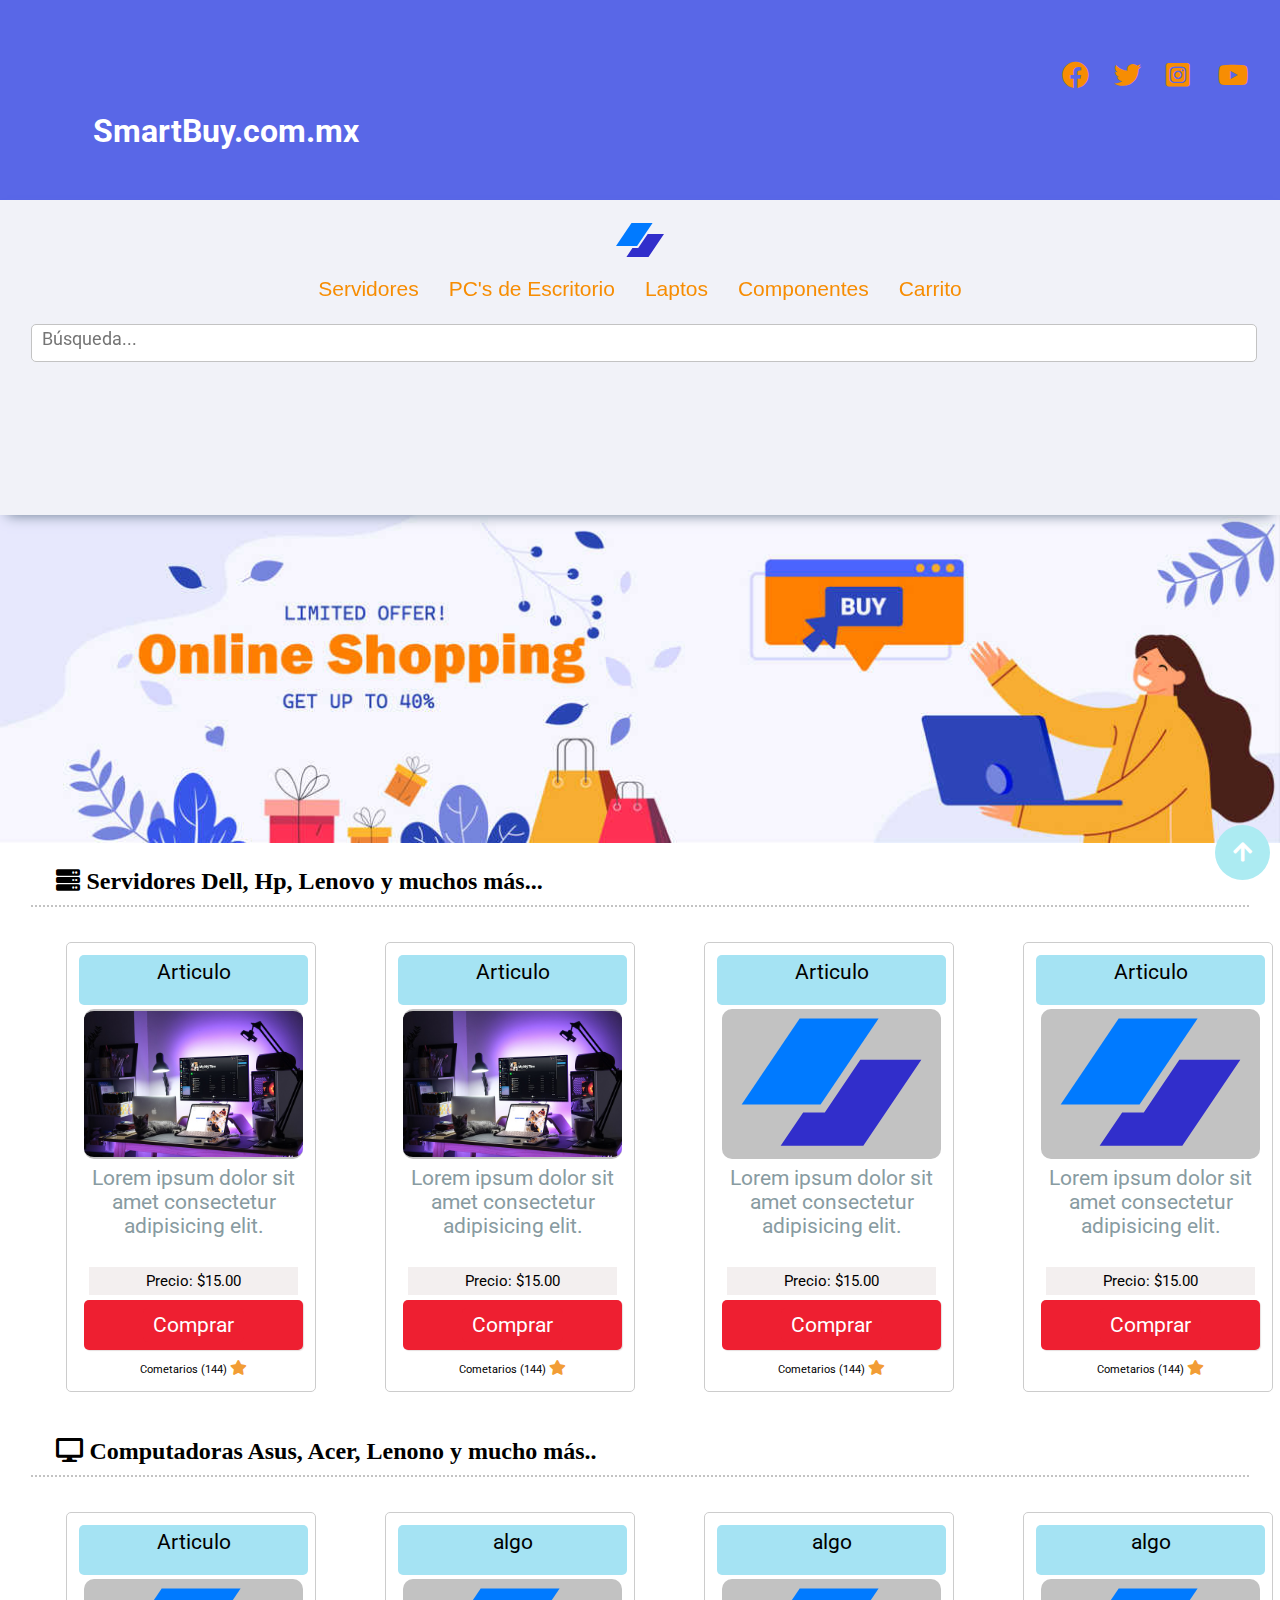
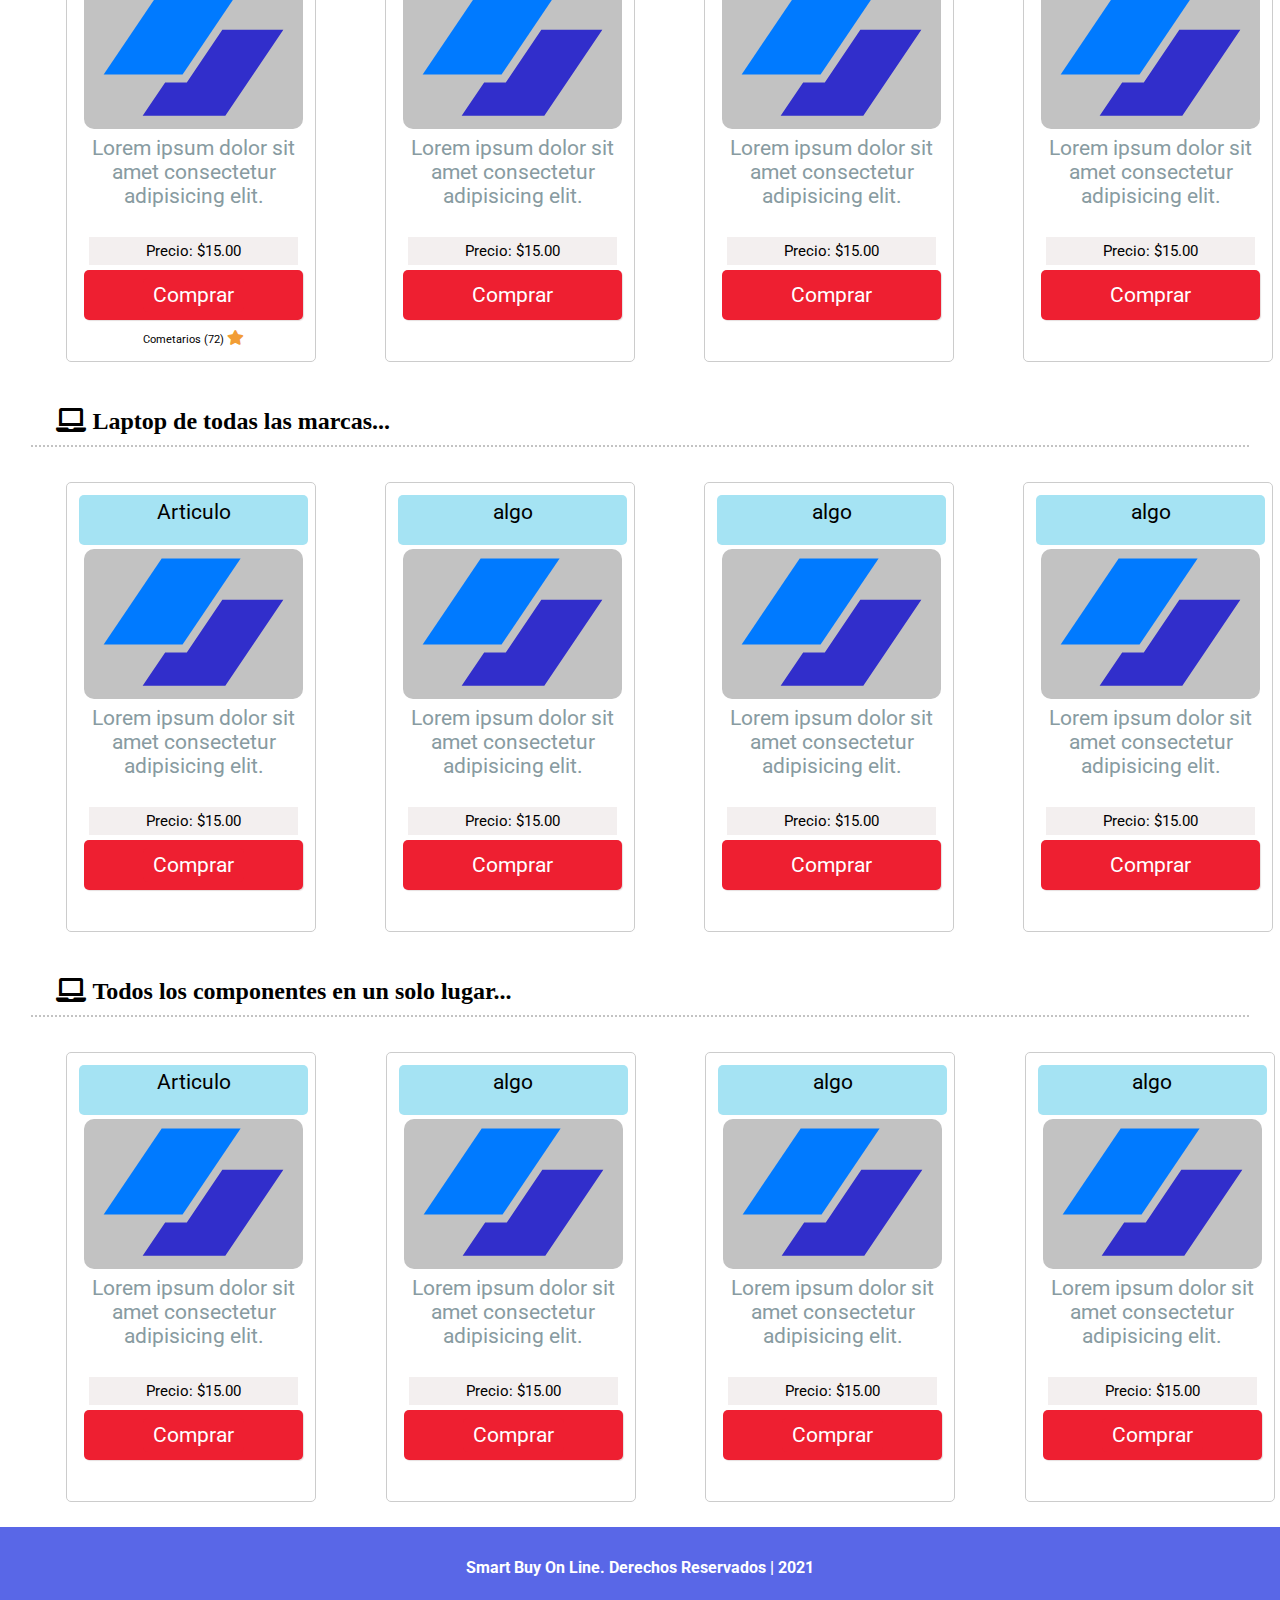
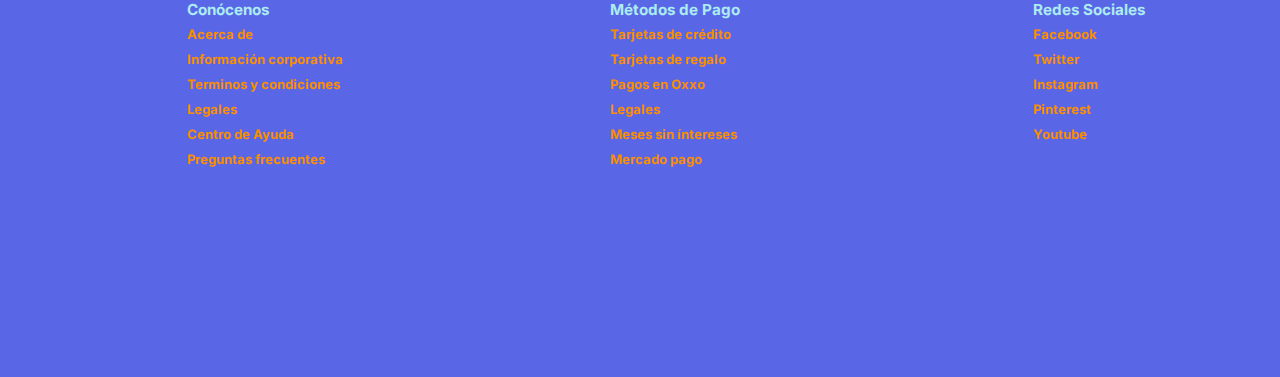
==== index.html @ e9563c63 "Corección a los articulos con flex" ====
<!DOCTYPE html>
<html lang="en">
  <head>
    <meta charset="UTF-8" />
    <meta http-equiv="X-UA-Compatible" content="IE=edge" />
    <meta name="viewport" content="width=device-width, initial-scale=1.0" />
    <link rel="stylesheet" href="./css/estilos.css" />    
  
    <title>Smart Buy On line</title>
  </head>

  <body>
    <header class="encabezado">
      <p class="social_networks">
        <a href="#"><i class="fab fa-facebook"></i></a>
        <a href="#"><i class="fab fa-twitter"></i></a>
        <a href="#"><i class="fab fa-instagram-square"></i></a>
        <a href="#"><i class="fab fa-youtube"></i></a>
      </p>
  
      <h1 id="inicio"><a href="index.html">SmartBuy.com.mx</a></h1>

      <nav class="MenuP">
        <ul class="MenuP__opciones">
          <li class="MenuP__elementos">
            <a class="MenuP__link" href="#escritorio">Categorias</a>
          </li>
          <li class="MenuP__elementos">
            <a class="MenuP__link" href="#laptos">Ofertas</a>
          </li>
          <li class="MenuP__elementos">
            <a class="MenuP__link" href="#componentes">Servicio al Cliente</a>
          </li>

          <li class="MenuP__elementos">
            <a class="MenuP__link" href="registro.html">Crear cuenta</a>
          </li>
          <li class="MenuP__elementos">
            <a class="MenuP__link" href="login.html">Ingresar</a>
          </li>
          <li class="MenuP__elementos">
            <a class="MenuP__link" href="#laptos">Mis Compras</a>
          </li>
          <li class="MenuP__elementos">
            <a class="MenuP__link" href="#componentes">Carrito</a>
          </li>
          <li class="MenuP__elementos">
            <a class="MenuP__link" href="#carrito">
              <i id="carro" class="fas fa-cart-arrow-down"></i>
              <p class=""><a class="link__carrito" href="#inicio">1</a></p>
            </a>
          </li>
        </ul>
      </nav>
    </header>

    <nav class="subMenu">
      <img
        class="subMenu__logo"
        alt="Logo Empresa"
        src="./img/logo.svg"
        set=""
      />
      <!-- <div class="">
        <p id="" class="numero"><a href="#inicio">1</a></p>
      </div> -->
      <ul class="subMenu__opciones">
        <li class="subMenu__elementos">
          <a class="subMenu__link subMenu__link--active" href="#servidores"
            >Servidores</a
          >
        </li>
        <li class="subMenu__elementos">
          <a class="subMenu__link" href="#escritorio">PC's de Escritorio</a>
        </li>
        <li class="subMenu__elementos">
          <a class="subMenu__link" href="#laptos">Laptos</a>
        </li>
        <li class="subMenu__elementos">
          <a class="subMenu__link" href="#componentes">Componentes </a>
        </li>
        <li class="subMenu__elementos">
          <a class="subMenu__link" href="#">Carrito</a>
        </li>
      </ul>
      <input
        class="subMenu__elementos--input"
        type="search"
        name="busqueda"
        id="busqueda"
        placeholder="Búsqueda..."
      />
    </nav>


    <main class="container">
      <section class="carrusel_img">
        <img src="img/Banner.jpg" alt="Banner Principla" />        
      </section>
      <!--Servidores-->
     
    

      <div class="contenedor__parrafo">
        <h2 class="seccion" id="servidores">
          <i class="fas fa-server">
            Servidores Dell, Hp, Lenovo y muchos más...
          </i>
        </h2>
      </div>

      <section class="card">
        <article class="card__encabezado">
          <p class="card__titulo">Articulo</p>
          <img class="subMenu__imagen" src="./img/desktop.jpg" alt="Test" />
          <p class="card__texto">
            Lorem ipsum dolor sit amet consectetur adipisicing elit.
          </p>
          <br />
          <p class="card__precio">Precio: $15.00</p>
          <button class="card_botonComprar">
            <a class="card_botonComprar--activo" href="#">Comprar</a>
          </button>
          <p class="card__comentarios">
            Cometarios (144) <i class="fas fa-star"></i>
          </p>
        </article>
      </section>
      <section class="card">
        <article class="card__encabezado">
          <p class="card__titulo">Articulo</p>
          <img class="subMenu__imagen" src="./img/desktop.jpg" alt="Test" />
          <p class="card__texto">
            Lorem ipsum dolor sit amet consectetur adipisicing elit.
          </p>
          <br />
          <p class="card__precio">Precio: $15.00</p>
          <button class="card_botonComprar">
            <a class="card_botonComprar--activo" href="#">Comprar</a>
          </button>
          <p class="card__comentarios">
            Cometarios (144) <i class="fas fa-star"></i>
          </p>
        </article>
      </section>
      <section class="card">
        <article class="card__encabezado">
          <p class="card__titulo">Articulo</p>
          <img class="subMenu__imagen" src="./img/logo.svg" alt="Test" />

          <p class="card__texto">
            Lorem ipsum dolor sit amet consectetur adipisicing elit.
          </p>
          <br />
          <p class="card__precio">Precio: $15.00</p>
          <button class="card_botonComprar">
            <a class="card_botonComprar--activo" href="#">Comprar</a>
          </button>
          <p class="card__comentarios">
            Cometarios (144) <i class="fas fa-star"></i>
          </p>
        </article>
      </section>
      <section class="card">
        <article class="card__encabezado">
          <p class="card__titulo">Articulo</p>
          <img class="subMenu__imagen" src="./img/logo.svg" alt="Test" />

          <p class="card__texto">
            Lorem ipsum dolor sit amet consectetur adipisicing elit.
          </p>
          <br />
          <p class="card__precio">Precio: $15.00</p>
          <button class="card_botonComprar">
            <a class="card_botonComprar--activo" href="#">Comprar</a>
          </button>
          <p class="card__comentarios">
            Cometarios (144) <i class="fas fa-star"></i>
          </p>
        </article>
      </section>

      <!--Computadoras de Escritorio-->
      <br />
      <div class="contenedor__parrafo">
        <h2 class="seccion" id="escritorio">
          <i class="fas fa-desktop">
            Computadoras Asus, Acer, Lenono y mucho más..
          </i>
        </h2>
      </div>
   

      <section class="card">
        <article class="card__encabezado">
          <p class="card__titulo">Articulo</p>
          <img class="subMenu__imagen" src="./img/logo.svg" alt="Test" />

          <p class="card__texto">
            Lorem ipsum dolor sit amet consectetur adipisicing elit.
          </p>
          <br />
          <p class="card__precio">Precio: $15.00</p>
          <button class="card_botonComprar">
            <a class="card_botonComprar--activo" href="#">Comprar</a>
          </button>
          <p class="card__comentarios">
            Cometarios (72) <i class="fas fa-star"></i>
          </p>
        </article>
      </section>
      <section class="card">
        <article class="card__encabezado">
          <p class="card__titulo">algo</p>
          <img class="subMenu__imagen" src="./img/logo.svg" alt="Test" />
          <br />
          <p class="card__texto">
            Lorem ipsum dolor sit amet consectetur adipisicing elit.
          </p>
          <br />
          <p class="card__precio">Precio: $15.00</p>
          <button class="card_botonComprar">Comprar</button>
        </article>
      </section>
      <section class="card">
        <article class="card__encabezado">
          <p class="card__titulo">algo</p>
          <img class="subMenu__imagen" src="./img/logo.svg" alt="Test" />
          <br />
          <p class="card__texto">
            Lorem ipsum dolor sit amet consectetur adipisicing elit.
          </p>
          <br />
          <p class="card__precio">Precio: $15.00</p>
          <button class="card_botonComprar">Comprar</button>
        </article>
      </section>
      <section class="card">
        <article class="card__encabezado">
          <p class="card__titulo">algo</p>
          <img class="subMenu__imagen" src="./img/logo.svg" alt="Test" />
          <br />
          <p class="card__texto">
            Lorem ipsum dolor sit amet consectetur adipisicing elit.
          </p>
          <br />
          <p class="card__precio">Precio: $15.00</p>
          <button class="card_botonComprar">Comprar</button>
        </article>
      </section>
      <br />
      <div class="contenedor__parrafo">
        <h2 class="seccion" id="escritorio">
          <i class="fas fa-laptop">
            Laptop de todas las marcas...
          </i>
        </h2>
      </div>
   
      <section class="card">
        <article class="card__encabezado">
          <p class="card__titulo">Articulo</p>
          <img class="subMenu__imagen" src="./img/logo.svg" alt="Test" />

          <p class="card__texto">
            Lorem ipsum dolor sit amet consectetur adipisicing elit.
          </p>
          <br />
          <p class="card__precio">Precio: $15.00</p>
          <button class="card_botonComprar">
            <a class="card_botonComprar--activo" href="#">Comprar</a>
          </button>
        </article>
      </section>
      <section class="card">
        <article class="card__encabezado">
          <p class="card__titulo">algo</p>
          <img class="subMenu__imagen" src="./img/logo.svg" alt="Test" />
          <br />
          <p class="card__texto">
            Lorem ipsum dolor sit amet consectetur adipisicing elit.
          </p>
          <br />
          <p class="card__precio">Precio: $15.00</p>
          <button class="card_botonComprar">Comprar</button>
        </article>
      </section>
      <section class="card">
        <article class="card__encabezado">
          <p class="card__titulo">algo</p>
          <img class="subMenu__imagen" src="./img/logo.svg" alt="Test" />
          <br />
          <p class="card__texto">
            Lorem ipsum dolor sit amet consectetur adipisicing elit.
          </p>
          <br />
          <p class="card__precio">Precio: $15.00</p>
          <button class="card_botonComprar">Comprar</button>
        </article>
      </section>
      <section class="card">
        <article class="card__encabezado">
          <p class="card__titulo">algo</p>
          <img class="subMenu__imagen" src="./img/logo.svg" alt="Test" />
          <br />
          <p class="card__texto">
            Lorem ipsum dolor sit amet consectetur adipisicing elit.
          </p>
          <br />
          <p class="card__precio">Precio: $15.00</p>
          <button class="card_botonComprar">Comprar</button>
        </article>
      </section>
      <!--Laptos-->

      <!--Componentes-->
      <br />
      <div class="contenedor__parrafo">
        <h2 class="seccion" id="escritorio">
          <i class="fas fa-laptop">
            Todos los componentes en un solo lugar...
          </i>
        </h2>
      </div>
      
      <section class="card">
        <article class="card__encabezado">
          <p class="card__titulo">Articulo</p>
          <img class="subMenu__imagen" src="./img/logo.svg" alt="Test" />

          <p class="card__texto">
            Lorem ipsum dolor sit amet consectetur adipisicing elit.
          </p>
          <br />
          <p class="card__precio">Precio: $15.00</p>
          <button class="card_botonComprar">
            <a class="card_botonComprar--activo" href="#">Comprar</a>
          </button>
        </article>
      </section>
      <section class="card">
        <article class="card__encabezado">
          <p class="card__titulo">algo</p>
          <img class="subMenu__imagen" src="./img/logo.svg" alt="Test" />
          <br />
          <p class="card__texto">
            Lorem ipsum dolor sit amet consectetur adipisicing elit.
          </p>
          <br />
          <p class="card__precio">Precio: $15.00</p>
          <button class="card_botonComprar">
            <a class="card_botonComprar--activo" href="#">Comprar</a>
          </button>
        </article>
      </section>
      <section class="card">
        <article class="card__encabezado">
          <p class="card__titulo">algo</p>
          <img class="subMenu__imagen" src="./img/logo.svg" alt="Test" />
          <br />
          <p class="card__texto">
            Lorem ipsum dolor sit amet consectetur adipisicing elit.
          </p>
          <br />
          <p class="card__precio">Precio: $15.00</p>
          <button class="card_botonComprar">
            <a class="card_botonComprar--activo" href="#">Comprar</a>
          </button>
        </article>
      </section>
      <section class="card">
        <article class="card__encabezado">
          <p class="card__titulo">algo</p>
          <img class="subMenu__imagen" src="./img/logo.svg" alt="Test" />
          <br />
          <p class="card__texto">
            Lorem ipsum dolor sit amet consectetur adipisicing elit.
          </p>
          <br />
          <p class="card__precio">Precio: $15.00</p>
          <button class="card_botonComprar">
            <a class="card_botonComprar--activo" href="#">Comprar</a>
          </button>
        </article>
      </section>
      <div id="back_to_top" class="">
        <a href="#inicio"><i class="fas fa-arrow-up"></i></a>
      </div>
    </main>

    <footer class="pie_derechosR">
      <p class="pie__derechosR--mensaje">
        Smart Buy On Line. Derechos Reservados | 2021
      </p>      
      <div class="footer_secciones">
        <div class="conocenos">
          <ul>
            <h3>Conócenos</h3>
            <li><a href="">Acerca de</a></li>
            <li><a href="">Información corporativa</a></li>
            <li><a href="">Terminos y condiciones</a></li>
            <li><a href="">Legales</a></li>
            <li><a href="">Centro de Ayuda</a></li>
            <li><a href="">Preguntas frecuentes</a></li>
          </ul>
        </div>
        <div class="conocenos">       
          <ul>
            <h3>Métodos de Pago</h3>
            <li><a href="">Tarjetas de crédito</a></li>
            <li><a href="">Tarjetas de regalo</a></li>
            <li><a href="">Pagos en Oxxo</a></li>
            <li><a href="">Legales</a></li>
            <li><a href="">Meses sin íntereses</a></li>
            <li><a href="">Mercado pago</a></li>
          </ul>
        </div>
        <div class="conocenos">
          <ul>
            <h3>Redes Sociales</h3>
            <li><a href="">Facebook</a></li>
            <li><a href="">Twitter</a></li>
            <li><a href="">Instagram</a></li>
            <li><a href="">Pinterest</a></li>
            <li><a href="">Youtube</a></li>
          </ul>
        </div>
      </div>
    </footer>
  </body>
</html>
---- css/estilos.css ----
@import url("https://fonts.googleapis.com/css2?family=Roboto:wght@100;400;900&display=swap");
@import url("https://fonts.googleapis.com/css2?family=Raleway:ital,wght@0,100;1,100&display=swap");
@import url("https://cdnjs.cloudflare.com/ajax/libs/font-awesome/5.15.0/css/all.min.css");
@import url("https://fonts.googleapis.com/css2?family=Inter&family=Raleway:ital,wght@0,100;1,100&display=swap");
@import url("https://fonts.googleapis.com/css2?family=Inter&family=Montserrat:wght@100&family=Raleway:ital,wght@0,100;1,100&display=swap");
* {
  margin: 0px;
  padding: 0px;
  box-sizing: border-box;
}

body {
  font-family: "Roboto", sans-serif, Arial, Helvetica;
}

a {
  color: #f78d03;
  -webkit-transition: all 0.2s ease-out;
  transition: all 0.2s ease-out;
}

a:hover,
a:focus,
a:active {
  color: #f78d03;
  text-decoration: none;
  outline: none;
  background: none;
}

.social_networks {
  display: flex;
  flex-direction: wrap;
  justify-content: flex-end;
  align-items: flex-end;
  align-content: center;
}
.social_networks i {
  height: 60px;
  width: 50px;
  padding: 10px 10px 5px 10px;
  margin: 1px 1px;
  font-size: 27px;
  text-align: justify;
}
.social_networks a {
  text-decoration: none;
}
.social_networks a:hover {
  text-decoration: none;
  color: #fff;
}

#back_to_top {
  height: 55px;
  width: 55px;
  background: #acebf2;
  border-radius: 33px;
  right: 10px;
  bottom: 20px;
  position: fixed;
  text-align: center;
  -webkit-transition: 0.5s;
  transition: 0.5s;
  z-index: 99;
 
  /* position: absolute; */
}

#back_to_top.left {
  left: -100px;
}

#back_to_top i {
  color: #fff;
  line-height: 55px;
  font-size: 22px;
}

#back_to_top:hover,
#back_to_top:focus {
  background: #0583f2;
  -webkit-box-shadow: 0 5px 10px 0 rgba(35, 50, 56, 0.1);
  box-shadow: 0 5px 10px 0 rgba(35, 50, 56, 0.1);
  transition: .5s;
  bottom: 45px;
}


#back_to_top:hover {
  cursor: pointer;
}

#back_to_top.active {
  right: 300px;
}

#back_to_top.left.active {
  left: 30px;
}

/* .carrito_mensaje_top {
  height: 28px;
  width: 28px;
  margin-left: 65%;
  padding-top: 5px;
  padding-bottom: 20px;
  background-color: #f78d03;
  border-radius: 33px;
  top: 80px;
  position: sticky;
  text-align: center;
  -webkit-transition: 0.5s;
  transition: 0.5s;
  z-index: 98;
  color: #0511f2;
} */
.carrito_mensaje_top {
  height: 30px;
  width: 30px;
  padding: 15px 15px 15px 15px;
  margin: 1px 1px;
  background-color: #e7890d;
  border-radius: 33px;
  position: absolute;
  top: 40px;
  right: 1px;
  text-align: center;
  -webkit-transition: 0.5s;
  transition: 0.5s;
  z-index: 98;
  color: #f6f6f8;
}

.carrito_mensaje_top p a {
  color: #fff;
  text-decoration: none;
}

.link__carrito {
  color: #fff;
  height: 10px;
  width: 10px;
  padding: 15px 15px 15px 15px;
  margin: 10px 10px;
  background-color: #e7890d;
  border-radius: 10px 5% / 20px 30px;
  text-align: center;
  -webkit-transition: 0.5s;
  transition: 0.5s;
  z-index: 98;
  font-size: 13px;
  font-stretch: ultra-condensed;
  color: #fff;
  text-decoration: none;
}

.link__carrito a:hover {
  color: #fff;
  text-decoration: none;
}

.encabezado {
  background-color: rgb(89, 103, 231);
  color: #fff;
  font-family: "Roboto", Arial, Helvetica, sans-serif;
  font-weight: bolder;
  padding: 50px 21px 21px 21px;
  width: 100%;
  height: 200px;
  display: flex;
  flex-direction: column;
  justify-content: space-around;
}

.encabezado div {
  background-color: rgb(89, 103, 231);
  color: #fff;
  font-family: "Roboto", Arial, Helvetica, sans-serif;
  font-weight: bolder;
  padding: 5px 5px 5px 5px;
  margin: 0px 10px 5px 85%;
  width: 15vw;
  display: inline-block;
  position: absolute;
  top: 10px;
}

.encabezado h1 {
  padding: 0px 0px 21px 72px;
}
.encabezado h1 a {
  color: #fff;
  text-decoration: none;
}

.encabezado h1 a:hover {
  color: #acebf2;
  cursor: pointer;
}

.carrusel_img img {
  width: 100%;
  height: auto;
}
.container {
  width: 100%;
  height: auto;
  display: flex;
  /* flex-wrap: wrap; */
  flex-flow: row wrap;
  justify-content: space-evenly;

  

}
.Menu {
  margin-left: 200px;
  position: sticky;
  width: 100%;
  height: 1vh;
  display: inline;
  text-align: right;
  font-size: 21px;
}

.Menu__opciones li {
  list-style: none;
  text-align: center;
  text-decoration: none;
  display: inline;
}

.Menu__elementos {
  position: sticky;
  left: 50px;
  margin: 5px 5px 5px 5px;
  text-align: right;
  margin-left: 100px;
}

.Menu__link {
  text-decoration: none;
  font-family: "Inter", sans-serif;
  font-size: 14px;
  color: #acebf2;
  display: inline;
}

.MenuP {
  z-index: 96;
  position: sticky;
  width: 100%;
  height: 100%;
  display: flex;
  justify-content: center;
  align-content: space-around;
  font-size: 21px;
  font-family: "Segoe UI", Tahoma, Geneva, Verdana, sans-serif;
}

.MenuP__opciones li {
  list-style: none;
  text-align: justify;
  text-decoration: none;
  display: inline-flex;
  flex-direction: wrap;
  padding: 20px 20px 50px 20px;
}

.MenuP__elementos {
  position: sticky;
  margin: 10px 10px 10px 10px;
  padding: 10px 10px 10px 10px;
  text-align: left;
}

.MenuP__link {
  text-decoration: none;
  font-family: "Inter", sans-serif;
  font-size: 17px;
  color: #acebf2;
}

.subMenu {
  padding: 21px 21px 25px 21px;
  background-color: rgb(241, 242, 248);
  z-index: 100;
  position: -webkit-sticky;
  position: sticky;
  top: 0;
  width: 100%;
  height: 35vh;
  display: inline-block;
  text-align: center;
  font-weight: 400;
  box-shadow: 0px 7px 13px -7px #687a8e;
}

input.subMenu__elementos--input {
  padding: 10px 5px 20px 10px;
  margin: 10px 5px 20px 10px;
  width: 99%;
  height: 3vw;
  border: 1px solid #c3c3c3;
  border-radius: 5px;
  font-family: "Roboto", sans-serif, Arial, Helvetica;
  font-size: 18px;
  display: inline-block;
}

input.subMenu__elementos--input:hover {
  box-shadow: 1px 1px 1px #888;
}

.subMenu__imagen {
  border-radius: 10px;
  margin: 25px 0px 2px 0px;
  padding: 2px 0px 2px 0px;
  width: 100%;
  height: 150px;
  position: relative;
  background-color: #c2c2c2;
  display: inline-block;
}

.subMenu__opciones {
  list-style: none;
  text-align: center;
}
.subMenu__link {
  text-decoration: none;
  font-family: "Segoe UI", Tahoma, Geneva, Verdana, sans-serif;
  font-size: 21px;
}
.subMenu__elementos {
  position: sticky;
  margin: 5px 5px 20px 30px;
  text-align: justify;
}

li.subMenu__elementos {
  position: sticky;
  display: inline-block;
  margin: 13px 13px 13px 13px;
  text-align: center;
}

li.subMenu__elementos:hover {
  position: sticky;
  display: inline-block;
  margin: 13px 13px 13px 13px;
  text-align: center;
  text-decoration: none;
}

/* .subMenu__link--active {
  font-weight: ;
} */
.contenedor__parrafo {
  display: flex;
  flex-direction: row;
  width: 99%;
  align-items: flex-start;
}

/* .contenedor {
  width: 100%;
  display: flex;
  flex-direction:row;
  justify-content: center;
  align-content: center;
  border-radius: 5px;
  align-items: baseline;
  align-content: space-around;

  
} */
.card {
  margin: 25px 3px 25px 5%;
  padding: 10px 5px 10px 10px;
  border: 1px solid #ccc;
  width: 250px;
  height: 450px;
  left: 10%;
  display: inline-flex;
  flex-direction: row;
  justify-content: center;
  align-content: center;
  border-radius: 5px;
  align-items: baseline;
  align-content: space-around;
}
section.card:hover {
  box-shadow: 1px 1px 1px 1px rgb(127, 138, 143);
}

button:hover {
  background-color: rgb(238, 31, 49);
  cursor: pointer;
  border-bottom: 2px solid rgb(109, 104, 107);
  border-right: 2px solid rgb(109, 104, 107);
}
.card__encabezado {
  text-align: center;
  margin: 2px 2px 2px 2px;
  padding: 5px 5px 5px 5px;
  font-size: 21px;
  background-color: rgb(165, 227, 243);
  width: 100%;
  height: 50px;
  border-radius: 5px;
}

p.card__precio {
  text-align: center;
  margin: 5px 5px;
  padding: 5px 5px 5px 5px;
  background-color: #f3efef;
  font-size: 15px;
}
.card_botonComprar {
  background-color: rgb(238, 31, 49);
  width: 100%;
  height: 50px;
  color: #fff;
  padding: 5px 5px;
  border: none;
  border-radius: 5px;
  font-family: "Roboto", sans-serif, Arial, Helvetica;
  font-size: 21px;
  box-shadow: 1px 1px 1px rgb(230, 223, 223);
}
.card_botonComprar--activo {
  background-color: rgb(238, 31, 49);
  width: 100%;
  height: 50px;
  color: #fff;
  padding: 5px 5px;
  border: none;
  border-radius: 5px;
  font-family: "Roboto", sans-serif, Arial, Helvetica;
  font-size: 21px;
  text-decoration: none;

  padding: 5px 10px;
}

.card_botonComprar--activo:hover {
  width: 100%;
  height: 50px;
  color: #fff;
  padding: 5px 5px;
  border: none;
  border-radius: 5px;
  font-family: "Roboto", sans-serif, Arial, Helvetica;
  font-size: 21px;
  text-decoration: none;
}

.card__texto {
  text-align: center;
  font-size: 21px;
  color: rgb(136, 155, 161);
  font-family: "Roboto", sans-serif, Arial, Helvetica;
}
p.card__comentarios {
  text-align: center;
  margin: 5px 5px;
  padding: 5px 5px 5px 5px;
  font-size: 11px;
}

p.card__comentarios i {
  color: #f29d35;
  font-size: 15px;
}

.seccion {
  padding: 10px 25px;
  margin: 10px 25px;
  border-bottom: 2px #c3c3c3 dotted;
  width: 99%;
}

.pie_derechosR {
  padding: 31px 10px 50px 10px;
  width: 100%;
  height: 50vh;
  background-color: rgb(89, 103, 231);
  color: #fff;
  font-family: "Roboto", Arial, Helvetica, sans-serif;
  font-weight: bolder;
  display: inline-block;
  text-align: center;
}

.pie_derechoR__arriba {
  width: 80px;
  height: 80px;
  margin: 0px 10px 0px auto;
  background-color: rgb(89, 103, 231);
  position: sticky;
  display: inline-block;

}

.pie__derechosR--mensaje {
  display: inline;
}

.footer_secciones {
  width: 100%;
  height: 100%;
  text-align: center;
  display: grid;
  grid-template-columns: 100px 100px 100px;
  grid-gap: 10px;
  background-color: rgb(89, 103, 231);
  color: #444;
  justify-content: space-around;
}

.conocenos {
  width: 25vw;
  height: 30vh;
  text-align: left;
  margin: 10px 15px 15px 10px;
  padding: 10px 15px 15px 10px;
  color: #acebf2;
  line-height: 25px;
  font-family: "Inter", sans-serif;
  font-size: 13px;
}

.conocenos li {
  text-decoration: none;
  list-style: none;
}
.conocenos li a {
  text-decoration: none;
  list-style: none;
}

.conocenos li a:hover {
  text-decoration: none;
  list-style: none;
  color: #acebf2;
}

.titulo_sec_fot {
  display: grid;
  justify-content: space-around;
  padding: 5px 5px 5px 1px;
}

@media all and (max-width: 320px) {
  .encabezado {
    justify-content: space-around;
    display: flex;
    flex-direction: wrap;
    height: 50%;
    background-color: #0314f5;
  }
  .social_networks {
    display: flex;
    justify-content: center;
    flex-direction: row;
    background-color: #0314f5;
  }

  .carrito_mensaje_top {
    height: 28px;
    width: 28px;
    margin-left: 70%;
    padding-top: 5px;
    padding-bottom: 20px;
    background: #f78d03;
    border-radius: 33px;
    position: relative;
    top: 100px;
    left: 1px;
   
  }
  body {
    background-color: #fff;
  }
  .card {
    margin: 25px 3px 25px 13%;
  }
  .footer_secciones {
    grid-template-columns: 25% 25% 25%;
    font-size: 15px;
  }
  .pie_derechosR {
    height:90vh;
    font-size: 15px;
  }
  .nav{ 
    flex-direction: row;
  }
}
@media all and (max-width: 480px) {
  .encabezado {
    justify-content: space-around;
    display: flex;
    flex-direction: wrap;
    height: 50%;
    background-color: #0314f5;
  }
  .social_networks {
    display: flex;
    justify-content: center;
    flex-direction: row;
    background-color: #0314f5;
  }

  .carrito_mensaje_top {
    height: 28px;
    width: 28px;
    margin-left: 70%;
    padding-top: 5px;
    padding-bottom: 20px;
    background: #f78d03;
    border-radius: 33px;
    position: relative;
    top: 100px;
    left: 90px;
    
  }
  body {
    background-color: #e4dede;
  }
  .card {
    margin: 25px 3px 25px 19%;
  }
  .footer_secciones {
    grid-template-columns: 25% 25% 25%;
    font-size: 15px;
  }
  .pie_derechosR {
    height: 90vh;
    font-size: 15px;
  }
  .nav{ 
    flex-direction: column;
  }
}


@media all and (max-width: 960px) {
  .encabezado {
    justify-content: space-around;
    display: flex;
    flex-direction: wrap;
    height: 50%;
    background-color: #0314f5;
  }
  .social_networks {
    display: flex;
    justify-content: center;

    flex-direction: row;
    background-color: #0314f5;
  }
  body {
    background-color: #e4dede;
  }
  .carrito_mensaje_top {
    height: 28px;
    width: 28px;
    margin-left: 70%;
    padding-top: 5px;
    padding-bottom: 20px;
    background: #f78d03;
    border-radius: 33px;
    position: relative;
    top: 20px;
    left: 10px;
  }
  .card {
    margin: 25px 3px 25px 15%;
  }
  .nav{ 
    flex-direction: column;
  }
}

@media screen and (max-width: 1200px) {
  .encabezado {
    justify-content: space-around;
    display: flex;
    flex-direction: wrap;
    height: 50%;
  }
  .carrito_mensaje_top {
    height: 28px;
    width: 28px;
    margin-left: 70%;
    padding-top: 5px;
    padding-bottom: 20px;
    background: #f78d03;
    border-radius: 33px;
    position: relative;
    top: 10px;
    left: 60px;
  }
  .card {
    margin: 25px 3px 25px 15%;
  }
}
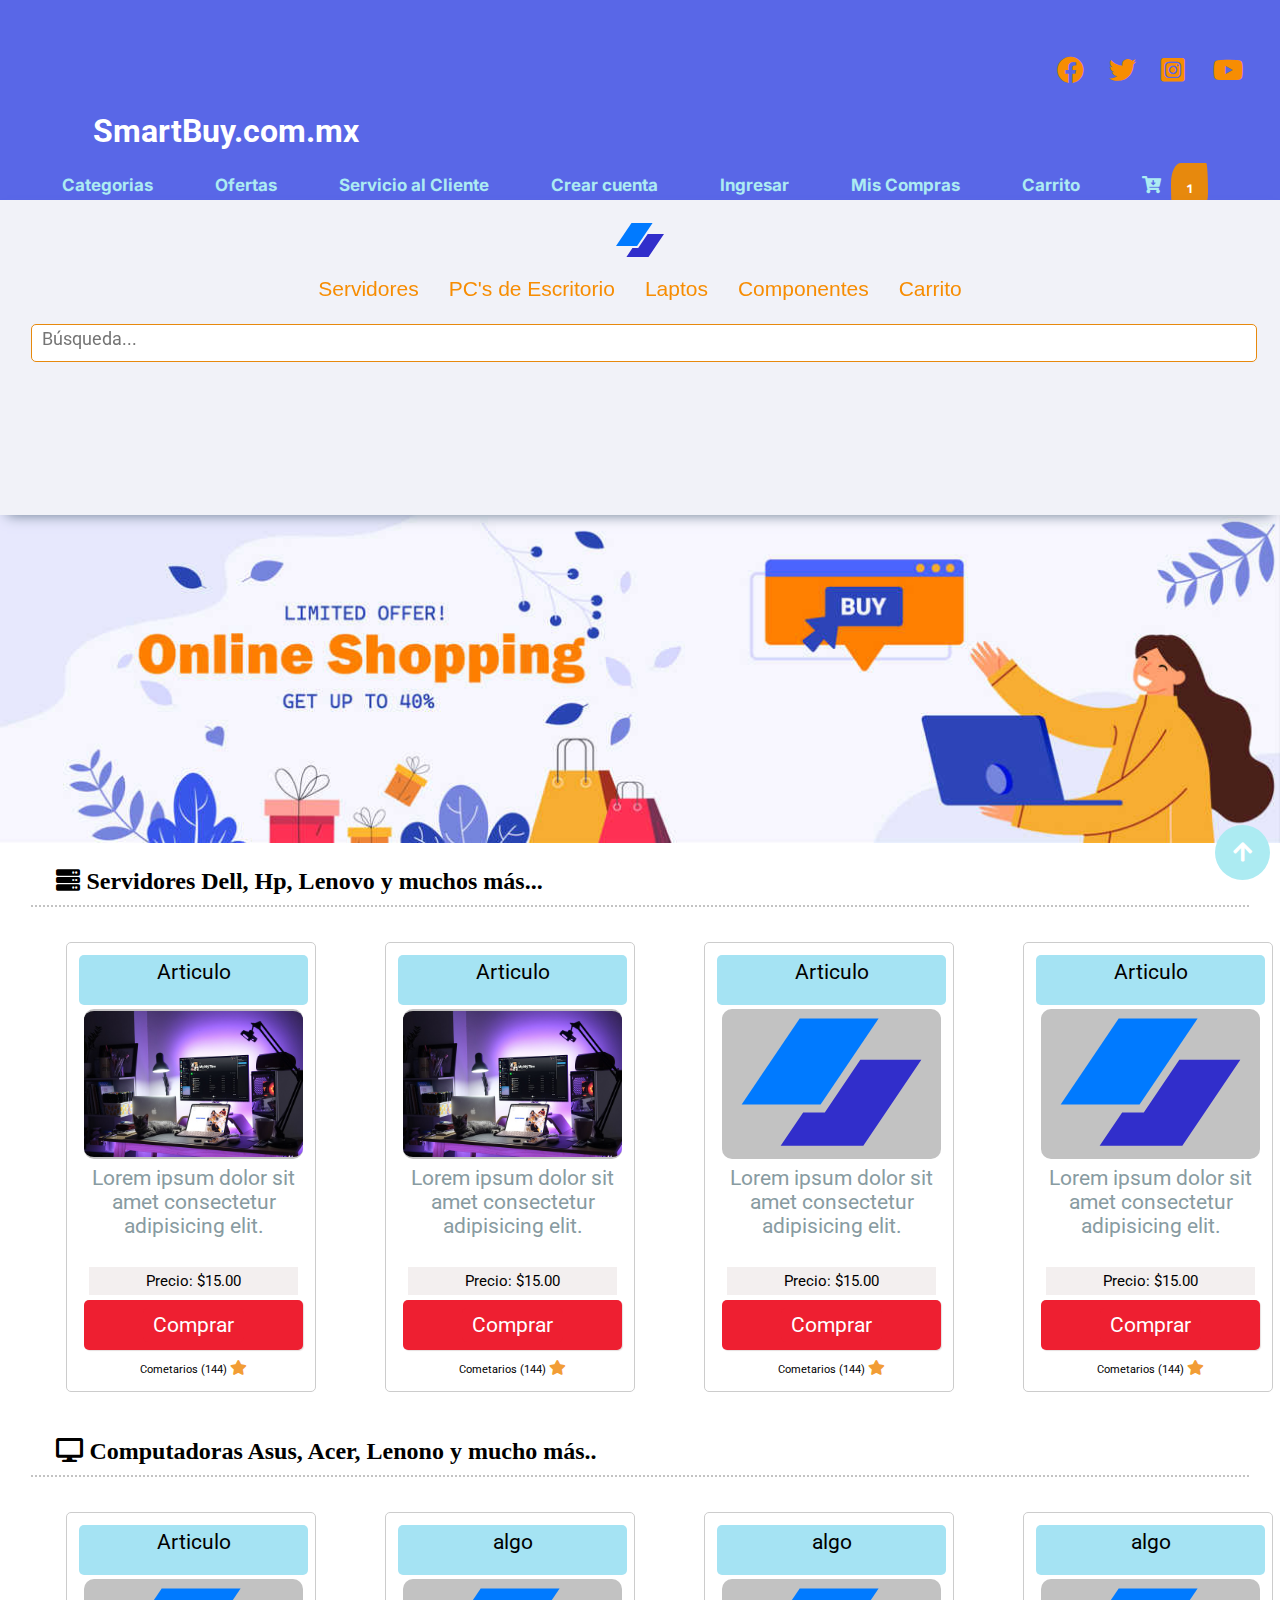
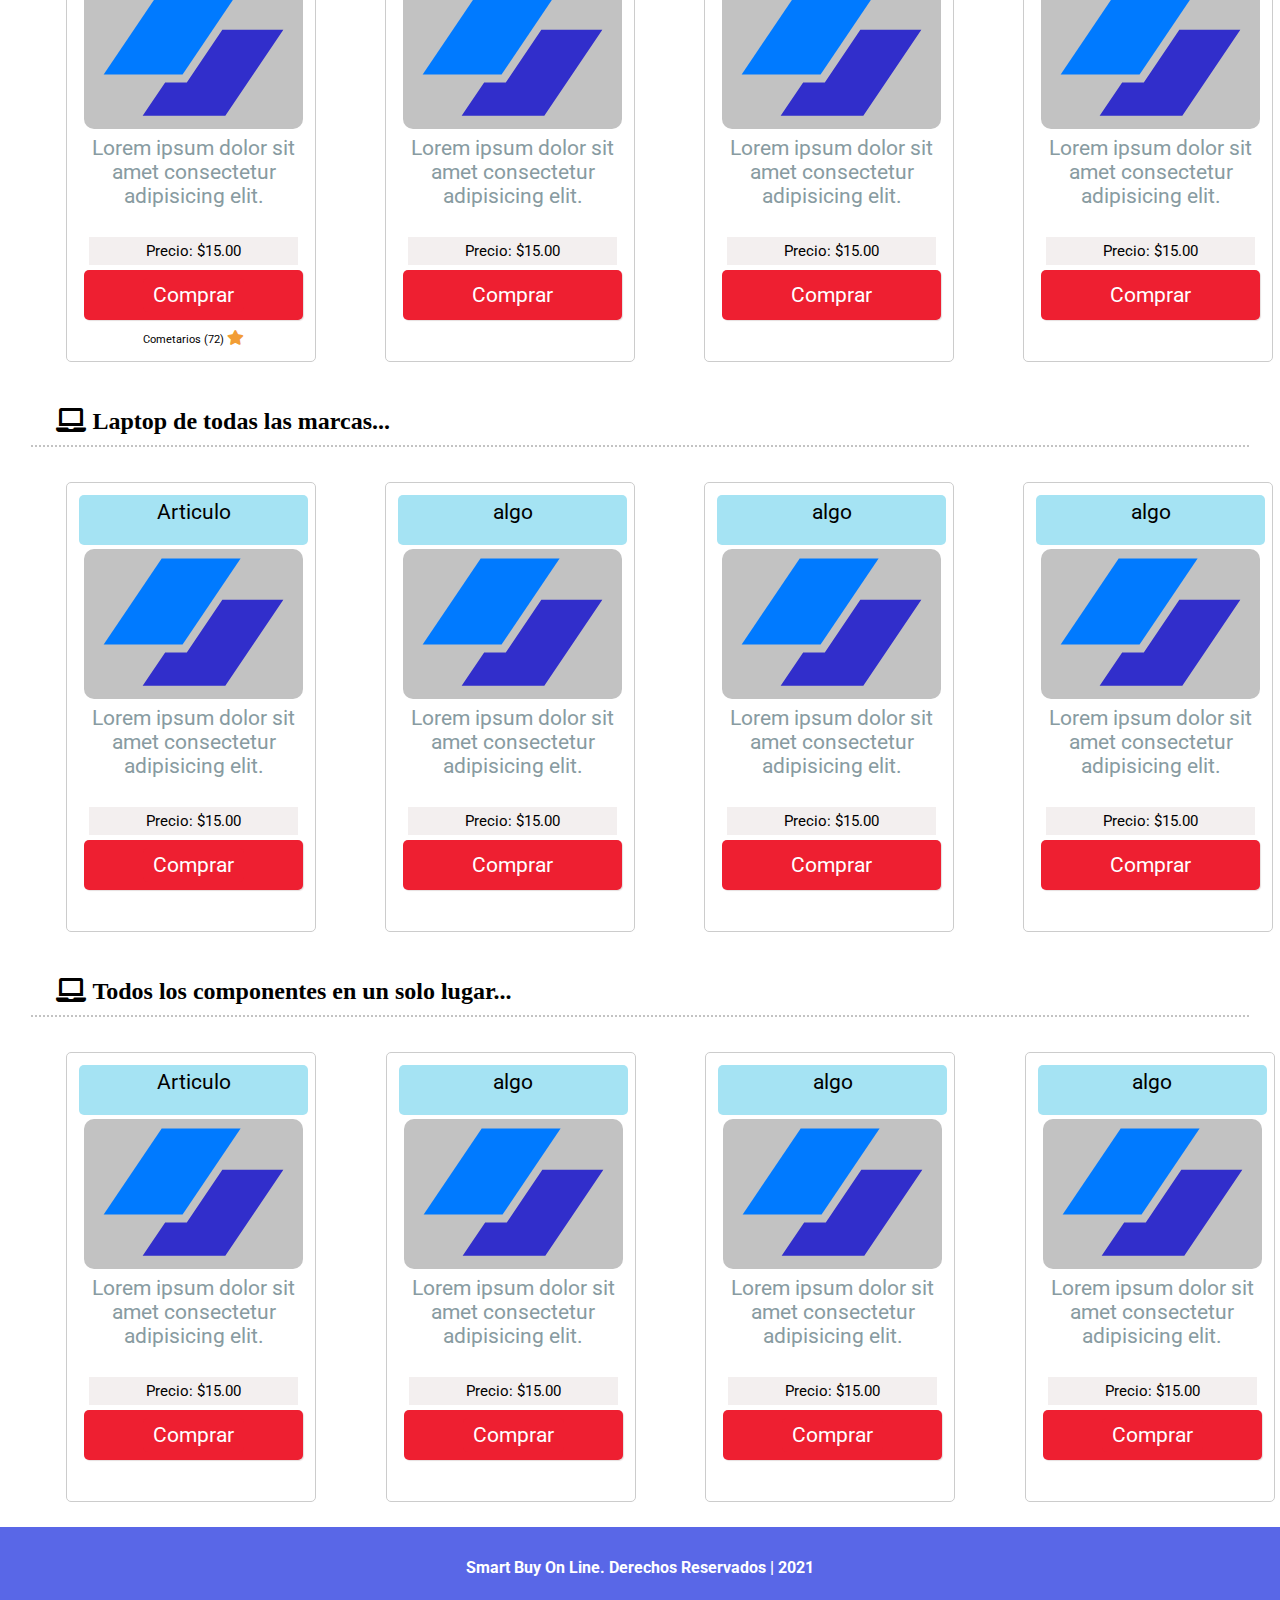
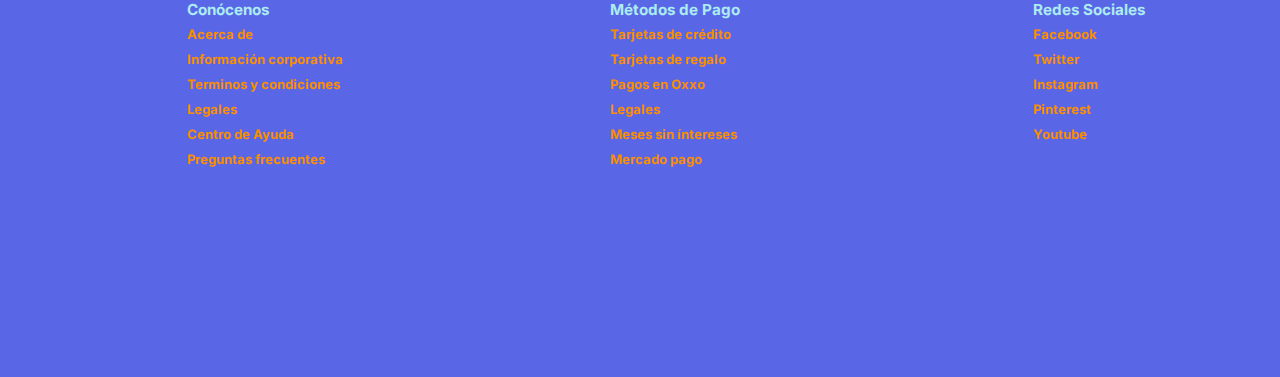
==== commit 647b037c: "Media Queries ok" ====
--- a/index.html
+++ b/index.html
@@ -19,39 +19,41 @@
       </p>
   
       <h1 id="inicio"><a href="index.html">SmartBuy.com.mx</a></h1>
-
-      <nav class="MenuP">
-        <ul class="MenuP__opciones">
-          <li class="MenuP__elementos">
-            <a class="MenuP__link" href="#escritorio">Categorias</a>
-          </li>
-          <li class="MenuP__elementos">
-            <a class="MenuP__link" href="#laptos">Ofertas</a>
-          </li>
-          <li class="MenuP__elementos">
-            <a class="MenuP__link" href="#componentes">Servicio al Cliente</a>
-          </li>
-
-          <li class="MenuP__elementos">
-            <a class="MenuP__link" href="registro.html">Crear cuenta</a>
-          </li>
-          <li class="MenuP__elementos">
-            <a class="MenuP__link" href="login.html">Ingresar</a>
-          </li>
-          <li class="MenuP__elementos">
-            <a class="MenuP__link" href="#laptos">Mis Compras</a>
-          </li>
-          <li class="MenuP__elementos">
-            <a class="MenuP__link" href="#componentes">Carrito</a>
-          </li>
-          <li class="MenuP__elementos">
-            <a class="MenuP__link" href="#carrito">
-              <i id="carro" class="fas fa-cart-arrow-down"></i>
-              <p class=""><a class="link__carrito" href="#inicio">1</a></p>
-            </a>
-          </li>
-        </ul>
-      </nav>
+   
+       <nav class="MenuP">
+         <ul class="MenuP__opciones">
+           <li class="MenuP__elementos">
+             <a class="MenuP__link" href="#escritorio">Categorias</a>
+           </li>
+           <li class="MenuP__elementos">
+             <a class="MenuP__link" href="#laptos">Ofertas</a>
+           </li>
+           <li class="MenuP__elementos">
+             <a class="MenuP__link" href="#componentes">Servicio al Cliente</a>
+           </li>
+ 
+           <li class="MenuP__elementos">
+             <a class="MenuP__link" href="registro.html">Crear cuenta</a>
+           </li>
+           <li class="MenuP__elementos">
+             <a class="MenuP__link" href="login.html">Ingresar</a>
+           </li>
+           <li class="MenuP__elementos">
+             <a class="MenuP__link" href="#laptos">Mis Compras</a>
+           </li>
+           <li class="MenuP__elementos">
+             <a class="MenuP__link" href="#componentes">Carrito</a>
+           </li>
+           <li class="MenuP__elementos">
+             <a class="MenuP__link" href="#carrito">
+               <i id="carro" class="fas fa-cart-arrow-down"></i>
+               <p class=""><a class="link__carrito" href="#inicio">1</a></p>
+             </a>
+           </li>
+         </ul>
+       </nav>       
+     
+
     </header>
 
     <nav class="subMenu">
--- a/css/estilos.css
+++ b/css/estilos.css
@@ -3,6 +3,7 @@
 @import url("https://cdnjs.cloudflare.com/ajax/libs/font-awesome/5.15.0/css/all.min.css");
 @import url("https://fonts.googleapis.com/css2?family=Inter&family=Raleway:ital,wght@0,100;1,100&display=swap");
 @import url("https://fonts.googleapis.com/css2?family=Inter&family=Montserrat:wght@100&family=Raleway:ital,wght@0,100;1,100&display=swap");
+@import url('https://fonts.googleapis.com/css2?family=Inter&family=Montserrat:wght@100&family=Nunito:wght@200&family=Raleway:ital,wght@0,100;1,100&family=Titillium+Web:wght@200&family=Ubuntu:wght@300&display=swap');
 * {
   margin: 0px;
   padding: 0px;
@@ -29,16 +30,19 @@
 }
 
 .social_networks {
+  width: 100%;
+  height: 10vh;
   display: flex;
   flex-direction: wrap;
   justify-content: flex-end;
   align-items: flex-end;
   align-content: center;
+  padding: 0px 0px;
 }
 .social_networks i {
   height: 60px;
   width: 50px;
-  padding: 10px 10px 5px 10px;
+  padding: 5px 5px 5px 5px;
   margin: 1px 1px;
   font-size: 27px;
   text-align: justify;
@@ -62,8 +66,7 @@
   text-align: center;
   -webkit-transition: 0.5s;
   transition: 0.5s;
-  z-index: 99;
- 
+  z-index: 99; 
   /* position: absolute; */
 }
 
@@ -187,7 +190,7 @@
 }
 
 .encabezado h1 {
-  padding: 0px 0px 21px 72px;
+  padding: 0px 0px 0px 72px;
 }
 .encabezado h1 a {
   color: #fff;
@@ -210,10 +213,8 @@
   /* flex-wrap: wrap; */
   flex-flow: row wrap;
   justify-content: space-evenly;
-
-  
-
-}
+}
+
 .Menu {
   margin-left: 200px;
   position: sticky;
@@ -253,10 +254,30 @@
   width: 100%;
   height: 100%;
   display: flex;
-  justify-content: center;
-  align-content: space-around;
-  font-size: 21px;
-  font-family: "Segoe UI", Tahoma, Geneva, Verdana, sans-serif;
+  flex-flow: row wrap;            
+  justify-content: space-evenly;
+  align-items:baseline;
+  align-content:space-between;
+  gap: 2px;
+  justify-content: space-evenly;
+  font-size: 12x;
+  font-family: 'Titillium Web', sans-serif;
+}
+
+
+.MenuP__opciones {
+  list-style: none;
+  text-align: justify;
+  text-decoration: none;
+  display: flex;
+  flex-flow: row wrap;            
+  justify-content: space-evenly;
+  align-items:baseline;
+  align-content:space-between;
+  gap: 2px;
+  justify-content: space-evenly;
+  padding: 5px 5px 5px 5px;
+
 }
 
 .MenuP__opciones li {
@@ -265,7 +286,7 @@
   text-decoration: none;
   display: inline-flex;
   flex-direction: wrap;
-  padding: 20px 20px 50px 20px;
+  padding: 10px 20px 10px 20px;
 }
 
 .MenuP__elementos {
@@ -298,11 +319,11 @@
 }
 
 input.subMenu__elementos--input {
-  padding: 10px 5px 20px 10px;
-  margin: 10px 5px 20px 10px;
+  padding: 10px 10px 20px 10px;
+  margin: 10px 10px 20px 10px;
   width: 99%;
   height: 3vw;
-  border: 1px solid #c3c3c3;
+  border: 1px solid #e7890d;
   border-radius: 5px;
   font-family: "Roboto", sans-serif, Arial, Helvetica;
   font-size: 18px;
@@ -310,9 +331,11 @@
 }
 
 input.subMenu__elementos--input:hover {
-  box-shadow: 1px 1px 1px #888;
-}
-
+  box-shadow: 1px 1px 1px #e7890d
+}
+input.subMenu__elementos--input:focus {
+  box-shadow: 1px 1px 1px #e7890d
+}
 .subMenu__imagen {
   border-radius: 10px;
   margin: 25px 0px 2px 0px;
@@ -554,7 +577,7 @@
   padding: 5px 5px 5px 1px;
 }
 
-@media all and (max-width: 320px) {
+@media all and (max-width: 340px) and (min-width: 5px) {
   .encabezado {
     justify-content: space-around;
     display: flex;
@@ -564,7 +587,8 @@
   }
   .social_networks {
     display: flex;
-    justify-content: center;
+    justify-content:space-evenly;
+    
     flex-direction: row;
     background-color: #0314f5;
   }
@@ -585,6 +609,14 @@
   body {
     background-color: #fff;
   }
+  h1 {
+    font-size: 21px;
+    
+  }
+  .seccion {
+    font-size: 15px;
+    text-align: left;
+  }
   .card {
     margin: 25px 3px 25px 13%;
   }
@@ -595,12 +627,36 @@
   .pie_derechosR {
     height:90vh;
     font-size: 15px;
-  }
-  .nav{ 
-    flex-direction: row;
-  }
-}
-@media all and (max-width: 480px) {
+  }  
+  .MenuP {
+    display: flex;
+    flex-flow: column wrap;            
+    justify-content: space-evenly;
+    align-items:baseline;
+    align-content:space-between;
+    gap: 2px;
+    justify-content: space-evenly
+  }
+  .Menu__opciones {
+    display: flex;
+    flex-flow: column wrap;            
+    justify-content: space-evenly;
+    align-items:baseline;
+    align-content:space-between;
+    gap: 2px;
+    justify-content: space-evenly;
+  }
+  .subMenu{
+    width: auto;
+    height: auto;
+    padding: 5px 5px;
+  }
+  .subMenu__elementos--input {
+    width: 90%;
+    text-align: left;
+  }
+}
+@media only screen and (max-width: 500px) and (min-width: 341px) {  
   .encabezado {
     justify-content: space-around;
     display: flex;
@@ -610,8 +666,9 @@
   }
   .social_networks {
     display: flex;
-    justify-content: center;
+    justify-content:space-evenly;
     flex-direction: row;
+    align-items: center;
     background-color: #0314f5;
   }
 
@@ -629,7 +686,15 @@
     
   }
   body {
-    background-color: #e4dede;
+    background-color: #fff;
+  }
+  h1 {
+    font-size:27px;
+    text-align: center;
+  }
+  .seccion {
+    font-size: 15px;
+    text-align: left;
   }
   .card {
     margin: 25px 3px 25px 19%;
@@ -642,13 +707,33 @@
     height: 90vh;
     font-size: 15px;
   }
-  .nav{ 
-    flex-direction: column;
-  }
-}
-
-
-@media all and (max-width: 960px) {
+  .MenuP {
+    display: flex;
+    flex-flow: column wrap;            
+    justify-content: space-evenly;
+    align-items:baseline;
+    align-content:space-between;
+    gap: 2px;
+    justify-content: space-evenly
+  }
+  .Menu__opciones {
+    display: flex;
+    flex-flow: column wrap;            
+    justify-content: space-evenly;
+    align-items:baseline;
+    align-content:space-between;
+    gap: 2px;
+    justify-content: space-evenly;
+  }
+  .subMenu{
+    width: auto;
+    height: auto;
+    padding: 5px 5px;
+  }
+}
+
+
+@media all and (max-width: 960px)  and (min-width: 821px){
   .encabezado {
     justify-content: space-around;
     display: flex;
@@ -658,13 +743,17 @@
   }
   .social_networks {
     display: flex;
-    justify-content: center;
-
+    justify-content:space-evenly;
+    
     flex-direction: row;
+    align-items: center;
     background-color: #0314f5;
   }
   body {
-    background-color: #e4dede;
+    background-color: #fff;
+  }
+  h1 {
+    text-align: center;
   }
   .carrito_mensaje_top {
     height: 28px;
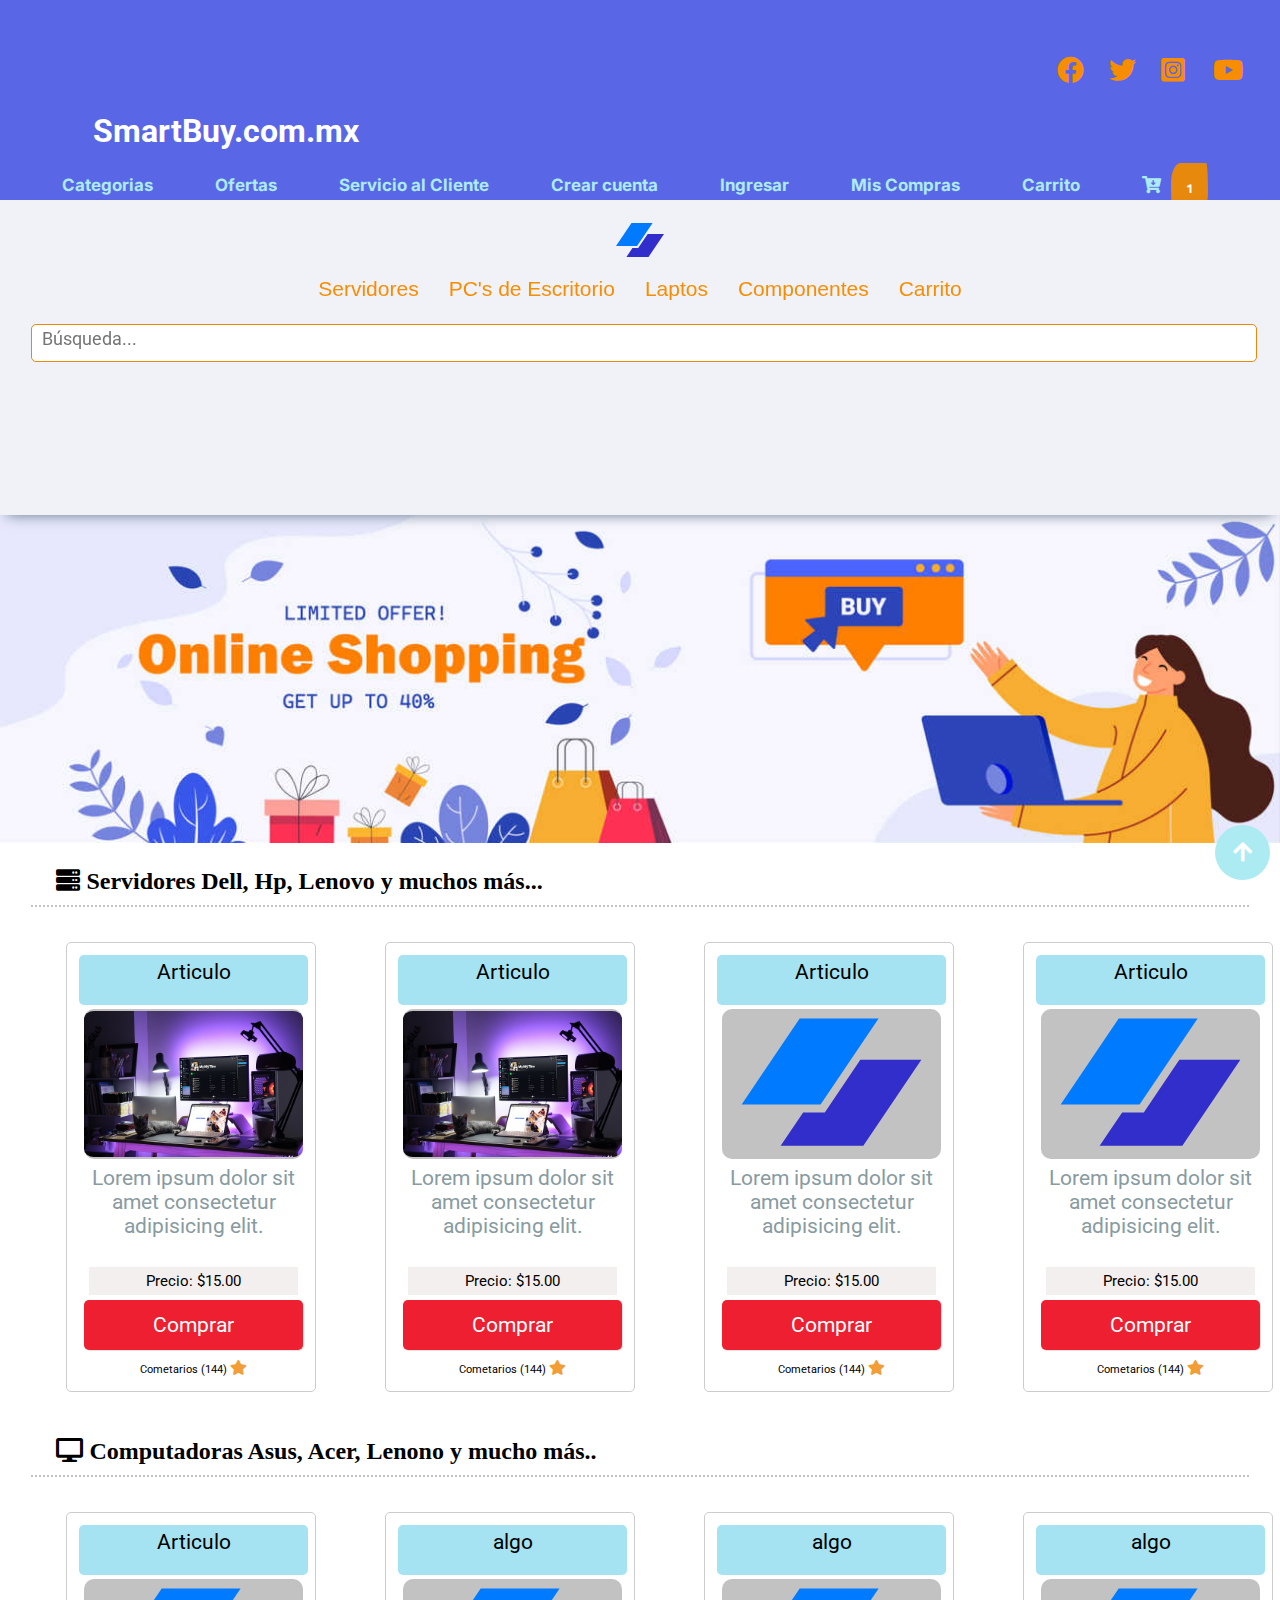
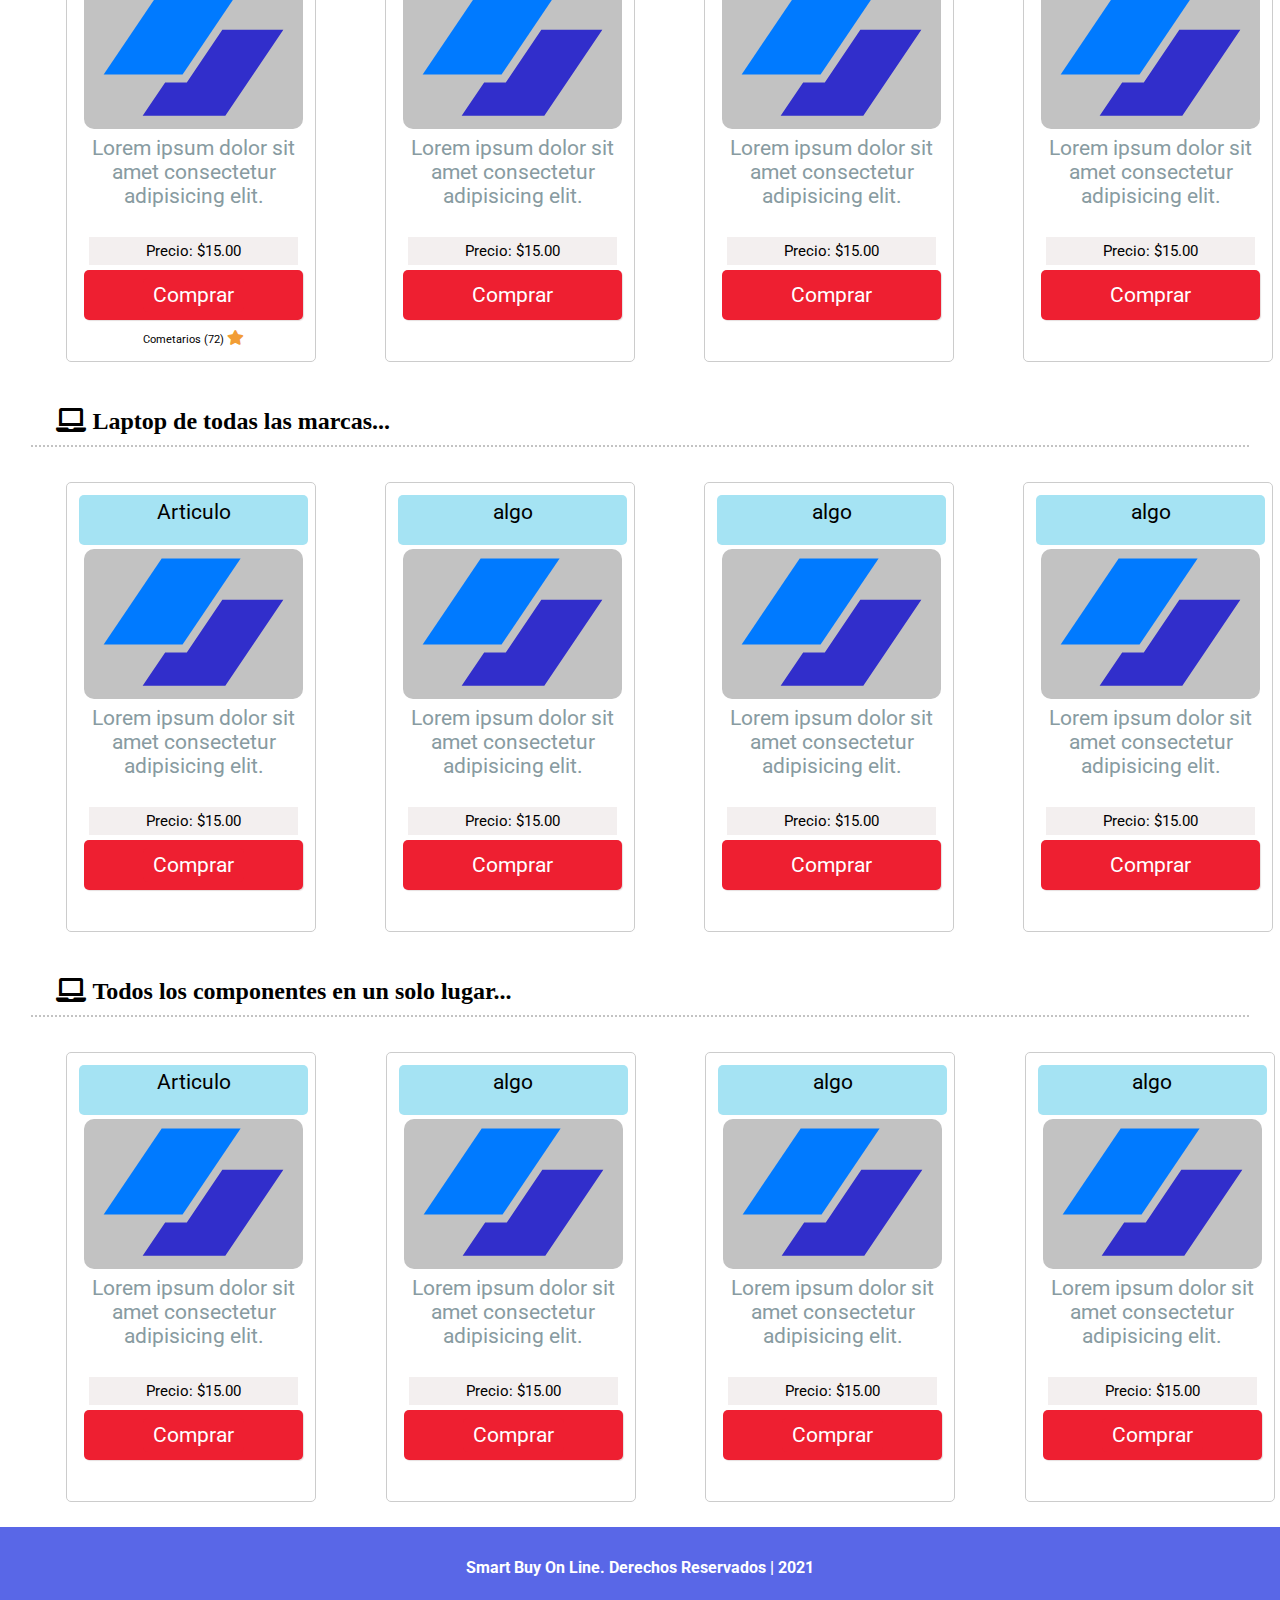
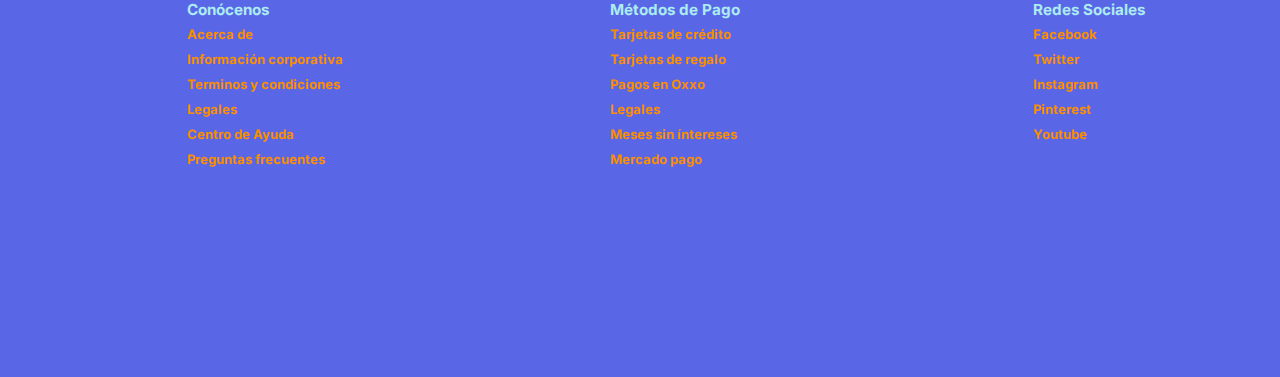
==== commit 03c47187: "Pagina de Login" ====
--- a/index.html
+++ b/index.html
@@ -4,8 +4,8 @@
     <meta charset="UTF-8" />
     <meta http-equiv="X-UA-Compatible" content="IE=edge" />
     <meta name="viewport" content="width=device-width, initial-scale=1.0" />
-    <link rel="stylesheet" href="./css/estilos.css" />    
-  
+    <link rel="stylesheet" href="./css/estilos.css" />
+
     <title>Smart Buy On line</title>
   </head>
 
@@ -17,43 +17,41 @@
         <a href="#"><i class="fab fa-instagram-square"></i></a>
         <a href="#"><i class="fab fa-youtube"></i></a>
       </p>
-  
+
       <h1 id="inicio"><a href="index.html">SmartBuy.com.mx</a></h1>
-   
-       <nav class="MenuP">
-         <ul class="MenuP__opciones">
-           <li class="MenuP__elementos">
-             <a class="MenuP__link" href="#escritorio">Categorias</a>
-           </li>
-           <li class="MenuP__elementos">
-             <a class="MenuP__link" href="#laptos">Ofertas</a>
-           </li>
-           <li class="MenuP__elementos">
-             <a class="MenuP__link" href="#componentes">Servicio al Cliente</a>
-           </li>
- 
-           <li class="MenuP__elementos">
-             <a class="MenuP__link" href="registro.html">Crear cuenta</a>
-           </li>
-           <li class="MenuP__elementos">
-             <a class="MenuP__link" href="login.html">Ingresar</a>
-           </li>
-           <li class="MenuP__elementos">
-             <a class="MenuP__link" href="#laptos">Mis Compras</a>
-           </li>
-           <li class="MenuP__elementos">
-             <a class="MenuP__link" href="#componentes">Carrito</a>
-           </li>
-           <li class="MenuP__elementos">
-             <a class="MenuP__link" href="#carrito">
-               <i id="carro" class="fas fa-cart-arrow-down"></i>
-               <p class=""><a class="link__carrito" href="#inicio">1</a></p>
-             </a>
-           </li>
-         </ul>
-       </nav>       
-     
-
+
+      <nav class="MenuP">
+        <ul class="MenuP__opciones">
+          <li class="MenuP__elementos">
+            <a class="MenuP__link" href="#escritorio">Categorias</a>
+          </li>
+          <li class="MenuP__elementos">
+            <a class="MenuP__link" href="#laptos">Ofertas</a>
+          </li>
+          <li class="MenuP__elementos">
+            <a class="MenuP__link" href="#componentes">Servicio al Cliente</a>
+          </li>
+
+          <li class="MenuP__elementos">
+            <a class="MenuP__link" href="registro.html">Crear cuenta</a>
+          </li>
+          <li class="MenuP__elementos">
+            <a class="MenuP__link" href="login.html">Ingresar</a>
+          </li>
+          <li class="MenuP__elementos">
+            <a class="MenuP__link" href="#laptos">Mis Compras</a>
+          </li>
+          <li class="MenuP__elementos">
+            <a class="MenuP__link" href="#componentes">Carrito</a>
+          </li>
+          <li class="MenuP__elementos">
+            <a class="MenuP__link" href="#carrito">
+              <i id="carro" class="fas fa-cart-arrow-down"></i>
+              <p class=""><a class="link__carrito" href="#inicio">1</a></p>
+            </a>
+          </li>
+        </ul>
+      </nav>
     </header>
 
     <nav class="subMenu">
@@ -94,14 +92,11 @@
       />
     </nav>
 
-
     <main class="container">
       <section class="carrusel_img">
-        <img src="img/Banner.jpg" alt="Banner Principla" />        
+        <img src="img/Banner.jpg" alt="Banner Principla" />
       </section>
       <!--Servidores-->
-     
-    
 
       <div class="contenedor__parrafo">
         <h2 class="seccion" id="servidores">
@@ -191,7 +186,6 @@
           </i>
         </h2>
       </div>
-   
 
       <section class="card">
         <article class="card__encabezado">
@@ -253,12 +247,10 @@
       <br />
       <div class="contenedor__parrafo">
         <h2 class="seccion" id="escritorio">
-          <i class="fas fa-laptop">
-            Laptop de todas las marcas...
-          </i>
+          <i class="fas fa-laptop"> Laptop de todas las marcas... </i>
         </h2>
       </div>
-   
+
       <section class="card">
         <article class="card__encabezado">
           <p class="card__titulo">Articulo</p>
@@ -324,7 +316,7 @@
           </i>
         </h2>
       </div>
-      
+
       <section class="card">
         <article class="card__encabezado">
           <p class="card__titulo">Articulo</p>
@@ -393,7 +385,7 @@
     <footer class="pie_derechosR">
       <p class="pie__derechosR--mensaje">
         Smart Buy On Line. Derechos Reservados | 2021
-      </p>      
+      </p>
       <div class="footer_secciones">
         <div class="conocenos">
           <ul>
@@ -406,7 +398,7 @@
             <li><a href="">Preguntas frecuentes</a></li>
           </ul>
         </div>
-        <div class="conocenos">       
+        <div class="conocenos">
           <ul>
             <h3>Métodos de Pago</h3>
             <li><a href="">Tarjetas de crédito</a></li>
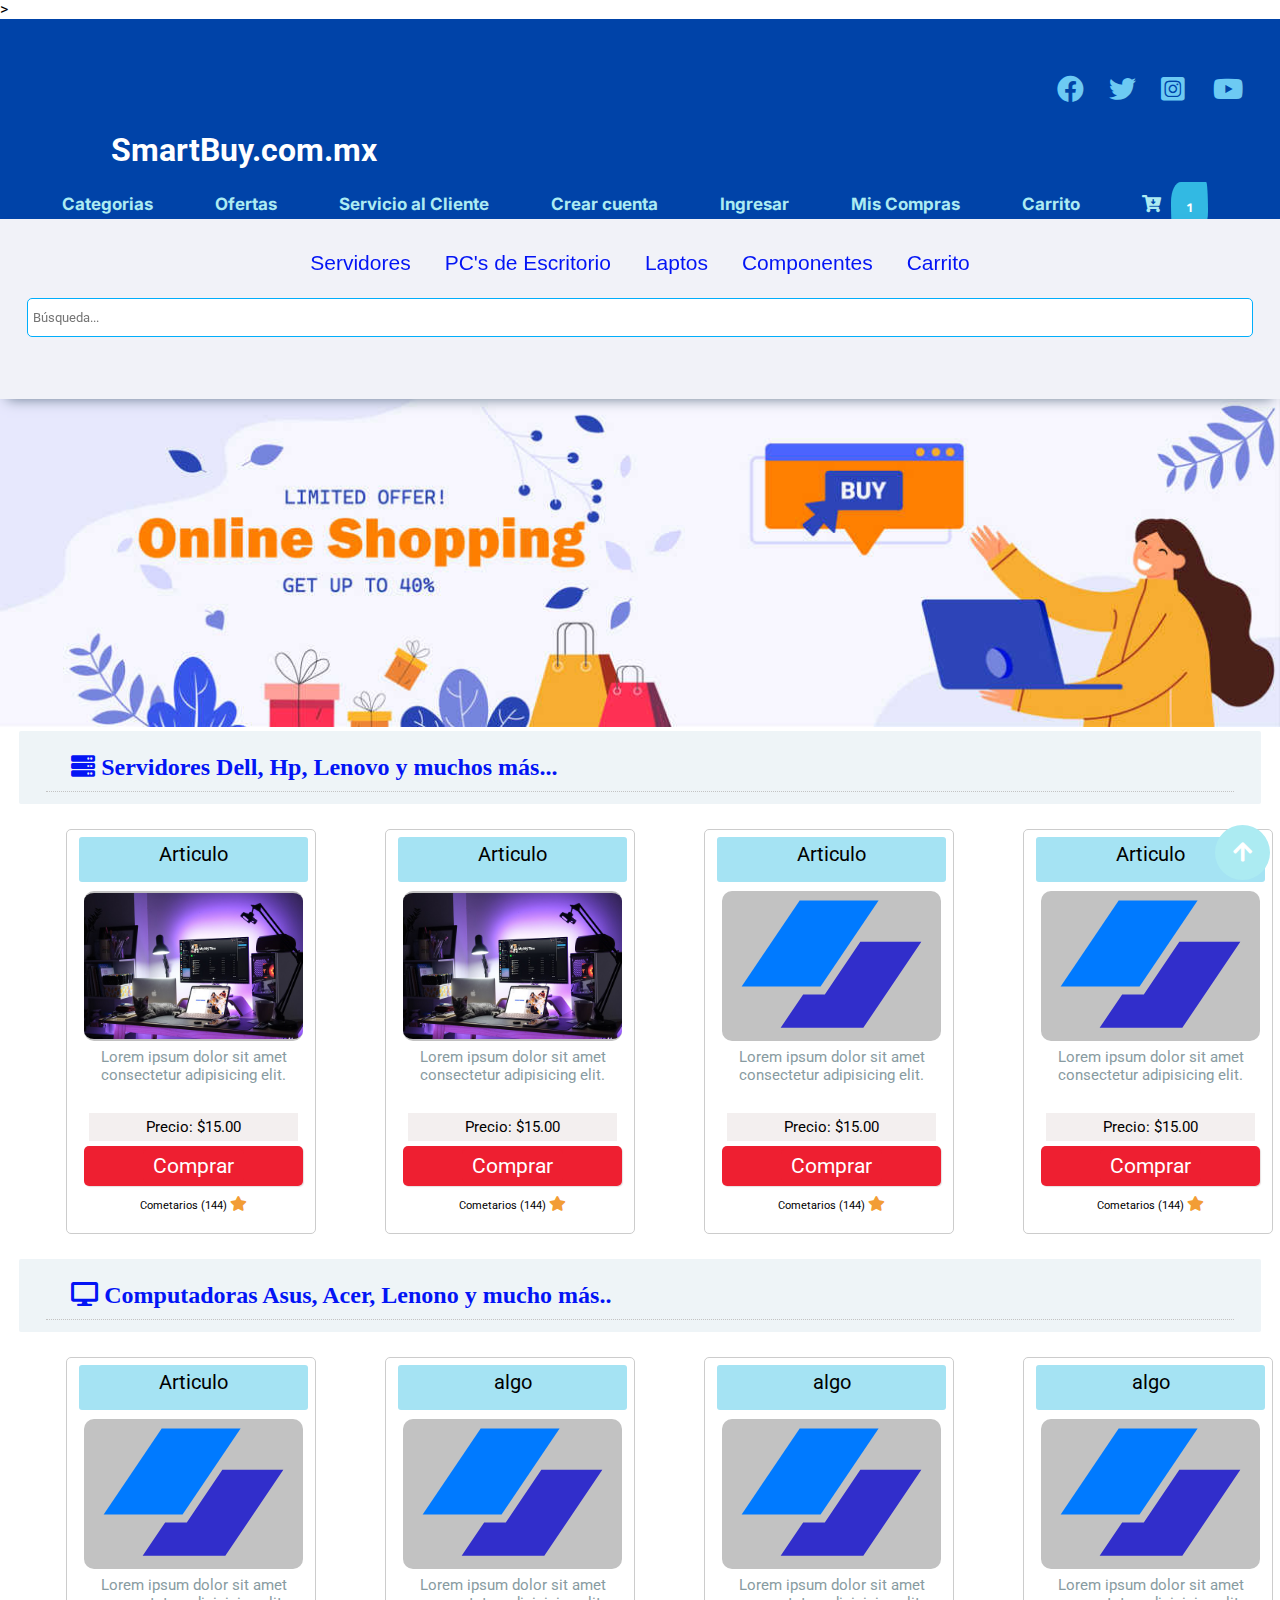
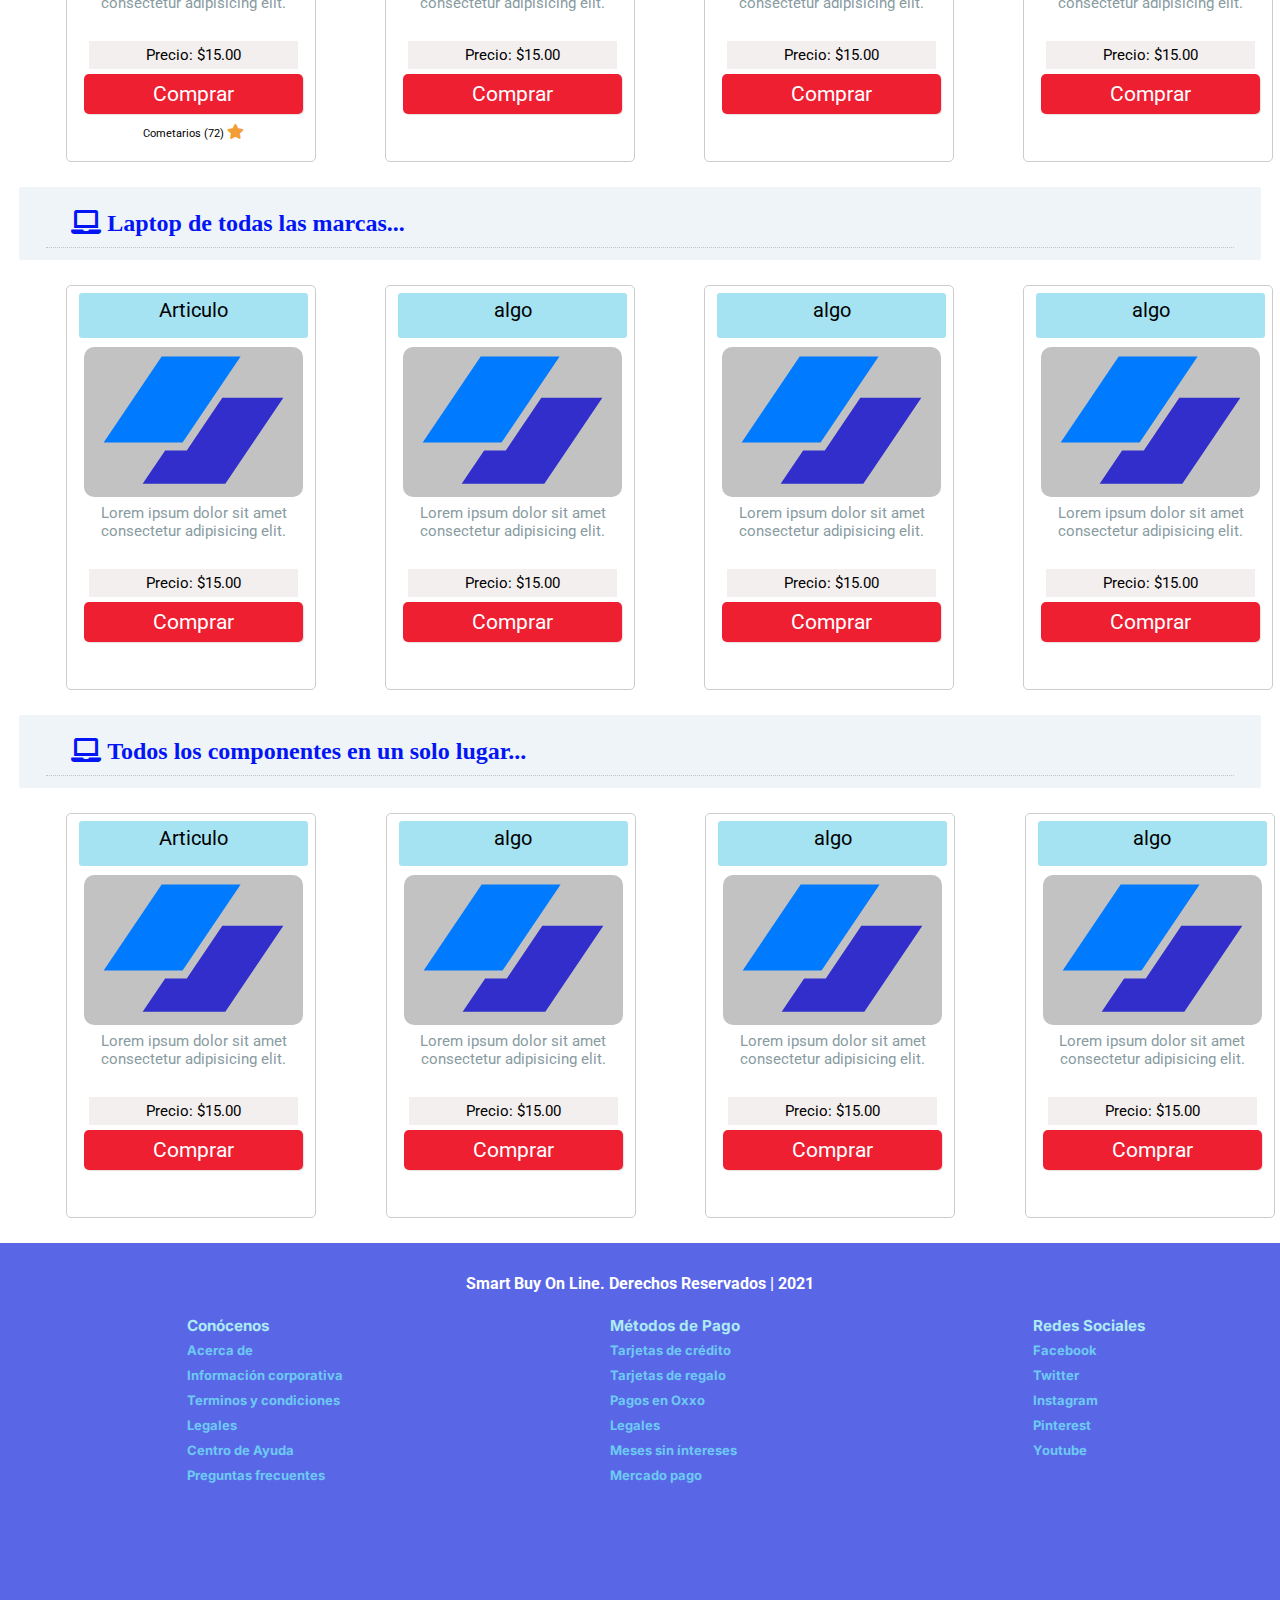
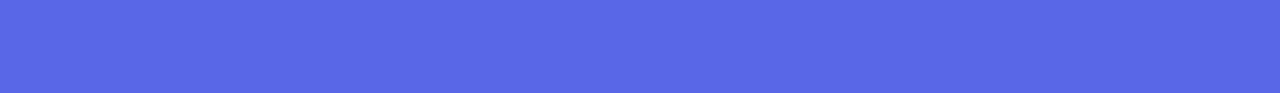
==== commit 06a04cd5: "Modificación de Colores" ====
--- a/index.html
+++ b/index.html
@@ -5,6 +5,9 @@
     <meta http-equiv="X-UA-Compatible" content="IE=edge" />
     <meta name="viewport" content="width=device-width, initial-scale=1.0" />
     <link rel="stylesheet" href="./css/estilos.css" />
+   
+   >
+
 
     <title>Smart Buy On line</title>
   </head>
@@ -55,32 +58,32 @@
     </header>
 
     <nav class="subMenu">
-      <img
+      <!-- <img
         class="subMenu__logo"
         alt="Logo Empresa"
         src="./img/logo.svg"
         set=""
-      />
+      /> -->
       <!-- <div class="">
         <p id="" class="numero"><a href="#inicio">1</a></p>
       </div> -->
       <ul class="subMenu__opciones">
-        <li class="subMenu__elementos">
-          <a class="subMenu__link subMenu__link--active" href="#servidores"
+        <li class="subMenu__elementos ">
+          <a class="subMenu--opciones subMenu__link  " href="#servidores"
             >Servidores</a
           >
         </li>
         <li class="subMenu__elementos">
-          <a class="subMenu__link" href="#escritorio">PC's de Escritorio</a>
+          <a class="subMenu__link subMenu--opciones" href="#escritorio">PC's de Escritorio</a>
         </li>
         <li class="subMenu__elementos">
-          <a class="subMenu__link" href="#laptos">Laptos</a>
+          <a class="subMenu__link subMenu--opciones" href="#laptos">Laptos</a>
         </li>
         <li class="subMenu__elementos">
-          <a class="subMenu__link" href="#componentes">Componentes </a>
+          <a class="subMenu__link subMenu--opciones" href="#componentes">Componentes </a>
         </li>
         <li class="subMenu__elementos">
-          <a class="subMenu__link" href="#">Carrito</a>
+          <a class="subMenu__link subMenu--opciones" href="#">Carrito</a>
         </li>
       </ul>
       <input
@@ -100,7 +103,7 @@
 
       <div class="contenedor__parrafo">
         <h2 class="seccion" id="servidores">
-          <i class="fas fa-server">
+          <i class="fas fa-server ">
             Servidores Dell, Hp, Lenovo y muchos más...
           </i>
         </h2>
@@ -181,7 +184,7 @@
       <br />
       <div class="contenedor__parrafo">
         <h2 class="seccion" id="escritorio">
-          <i class="fas fa-desktop">
+          <i class="fas fa-desktop ">
             Computadoras Asus, Acer, Lenono y mucho más..
           </i>
         </h2>
@@ -421,5 +424,6 @@
         </div>
       </div>
     </footer>
+    <script src="https://cdn.jsdelivr.net/npm/bootstrap@5.0.0-beta1/dist/js/bootstrap.bundle.min.js"></script>
   </body>
 </html>
--- a/css/estilos.css
+++ b/css/estilos.css
@@ -4,6 +4,14 @@
 @import url("https://fonts.googleapis.com/css2?family=Inter&family=Raleway:ital,wght@0,100;1,100&display=swap");
 @import url("https://fonts.googleapis.com/css2?family=Inter&family=Montserrat:wght@100&family=Raleway:ital,wght@0,100;1,100&display=swap");
 @import url('https://fonts.googleapis.com/css2?family=Inter&family=Montserrat:wght@100&family=Nunito:wght@200&family=Raleway:ital,wght@0,100;1,100&family=Titillium+Web:wght@200&family=Ubuntu:wght@300&display=swap');
+@import url('https://fonts.googleapis.com/css2?family=Alegreya&display=swap');
+@import url('https://fonts.googleapis.com/css2?family=Alegreya&family=Asap:wght@400;500&display=swap');
+
+:root {
+  --encabezado: rgb(0,67,168);
+  --redes_sociales: rgb(1,174,251);
+  --carrito: #32B9E3;
+}
 * {
   margin: 0px;
   padding: 0px;
@@ -15,18 +23,27 @@
 }
 
 a {
-  color: #f78d03;
+  color: #6dcaf3;
   -webkit-transition: all 0.2s ease-out;
-  transition: all 0.2s ease-out;
+  transition: all 0.1s ease-out;
 }
 
 a:hover,
 a:focus,
 a:active {
-  color: #f78d03;
+  color: #6dcaf3;
   text-decoration: none;
   outline: none;
   background: none;
+}
+.subMenu--opciones {
+  color: #0314f5;
+  cursor: pointer;
+ 
+}
+.subMenu--opciones:hover {
+  color: #0314f5;
+  border-bottom: 2px solid #0314f5 ; 
 }
 
 .social_networks {
@@ -38,6 +55,7 @@
   align-items: flex-end;
   align-content: center;
   padding: 0px 0px;
+  color: var(--redes_sociales); 
 }
 .social_networks i {
   height: 60px;
@@ -46,6 +64,8 @@
   margin: 1px 1px;
   font-size: 27px;
   text-align: justify;
+  transition: all 0.5s ease;
+ 
 }
 .social_networks a {
   text-decoration: none;
@@ -53,6 +73,7 @@
 .social_networks a:hover {
   text-decoration: none;
   color: #fff;
+  transform: scale(1.2);
 }
 
 #back_to_top {
@@ -123,7 +144,7 @@
   width: 30px;
   padding: 15px 15px 15px 15px;
   margin: 1px 1px;
-  background-color: #e7890d;
+  background-color:#6dcaf3;
   border-radius: 33px;
   position: absolute;
   top: 40px;
@@ -133,6 +154,7 @@
   transition: 0.5s;
   z-index: 98;
   color: #f6f6f8;
+  
 }
 
 .carrito_mensaje_top p a {
@@ -146,7 +168,7 @@
   width: 10px;
   padding: 15px 15px 15px 15px;
   margin: 10px 10px;
-  background-color: #e7890d;
+  background-color: var(--carrito);
   border-radius: 10px 5% / 20px 30px;
   text-align: center;
   -webkit-transition: 0.5s;
@@ -156,15 +178,19 @@
   font-stretch: ultra-condensed;
   color: #fff;
   text-decoration: none;
+  transition: all 0.5s ease;
 }
 
 .link__carrito a:hover {
   color: #fff;
   text-decoration: none;
+  font-size: 2%;
+
+
 }
 
 .encabezado {
-  background-color: rgb(89, 103, 231);
+  background-color: var(--encabezado);
   color: #fff;
   font-family: "Roboto", Arial, Helvetica, sans-serif;
   font-weight: bolder;
@@ -177,7 +203,7 @@
 }
 
 .encabezado div {
-  background-color: rgb(89, 103, 231);
+  background-color: var(--encabezado);
   color: #fff;
   font-family: "Roboto", Arial, Helvetica, sans-serif;
   font-weight: bolder;
@@ -190,7 +216,7 @@
 }
 
 .encabezado h1 {
-  padding: 0px 0px 0px 72px;
+  padding: 0px 0px 0px 90px;
 }
 .encabezado h1 a {
   color: #fff;
@@ -304,37 +330,42 @@
 }
 
 .subMenu {
-  padding: 21px 21px 25px 21px;
+  padding: 7px 21px 7px 21px;
   background-color: rgb(241, 242, 248);
   z-index: 100;
   position: -webkit-sticky;
   position: sticky;
   top: 0;
   width: 100%;
-  height: 35vh;
+  height: 20vh;
   display: inline-block;
   text-align: center;
-  font-weight: 400;
+  font-size: 33px;
   box-shadow: 0px 7px 13px -7px #687a8e;
 }
 
+.subMenu__logo {
+  padding: 1px 1px;
+}
+
 input.subMenu__elementos--input {
-  padding: 10px 10px 20px 10px;
-  margin: 10px 10px 20px 10px;
+  padding: 5px 5px 5px 5px;
+  margin: 5px 5px 5px 5px;
   width: 99%;
   height: 3vw;
-  border: 1px solid #e7890d;
+  border: 1px solid var(--redes_sociales);
   border-radius: 5px;
   font-family: "Roboto", sans-serif, Arial, Helvetica;
-  font-size: 18px;
+  font-size: 21x;
   display: inline-block;
 }
 
 input.subMenu__elementos--input:hover {
-  box-shadow: 1px 1px 1px #e7890d
+  box-shadow: 1px 1px 1px var(--redes_sociales);
 }
 input.subMenu__elementos--input:focus {
-  box-shadow: 1px 1px 1px #e7890d
+  box-shadow: 1px 1px 1px var(--redes_sociales);
+  border: 1px solid  var(--redes_sociales);;
 }
 .subMenu__imagen {
   border-radius: 10px;
@@ -360,6 +391,7 @@
   position: sticky;
   margin: 5px 5px 20px 30px;
   text-align: justify;
+  
 }
 
 li.subMenu__elementos {
@@ -367,6 +399,7 @@
   display: inline-block;
   margin: 13px 13px 13px 13px;
   text-align: center;
+  
 }
 
 li.subMenu__elementos:hover {
@@ -383,8 +416,12 @@
 .contenedor__parrafo {
   display: flex;
   flex-direction: row;
-  width: 99%;
+  width: 97%;
   align-items: flex-start;
+  background-color: #EEF4F7;
+  border-radius: 2px;
+  padding: 2px 2px;
+ 
 }
 
 /* .contenedor {
@@ -401,10 +438,10 @@
 } */
 .card {
   margin: 25px 3px 25px 5%;
-  padding: 10px 5px 10px 10px;
+  padding: 5px 5px 5px 10px;
   border: 1px solid #ccc;
   width: 250px;
-  height: 450px;
+  height: 405px;
   left: 10%;
   display: inline-flex;
   flex-direction: row;
@@ -428,11 +465,12 @@
   text-align: center;
   margin: 2px 2px 2px 2px;
   padding: 5px 5px 5px 5px;
-  font-size: 21px;
+  font-size: 20px;
   background-color: rgb(165, 227, 243);
   width: 100%;
-  height: 50px;
-  border-radius: 5px;
+  height: 45px;
+  border-radius: 3px;  
+  cursor: pointer;
 }
 
 p.card__precio {
@@ -445,7 +483,7 @@
 .card_botonComprar {
   background-color: rgb(238, 31, 49);
   width: 100%;
-  height: 50px;
+  height: 40px;
   color: #fff;
   padding: 5px 5px;
   border: none;
@@ -457,7 +495,7 @@
 .card_botonComprar--activo {
   background-color: rgb(238, 31, 49);
   width: 100%;
-  height: 50px;
+  height: 40px;
   color: #fff;
   padding: 5px 5px;
   border: none;
@@ -483,7 +521,7 @@
 
 .card__texto {
   text-align: center;
-  font-size: 21px;
+  font-size: 15px;
   color: rgb(136, 155, 161);
   font-family: "Roboto", sans-serif, Arial, Helvetica;
 }
@@ -502,8 +540,10 @@
 .seccion {
   padding: 10px 25px;
   margin: 10px 25px;
-  border-bottom: 2px #c3c3c3 dotted;
+  border-bottom: 1px #c3c3c3 dotted;
   width: 99%;
+  color: #0314f5;
+  
 }
 
 .pie_derechosR {
@@ -587,8 +627,7 @@
   }
   .social_networks {
     display: flex;
-    justify-content:space-evenly;
-    
+    justify-content:space-evenly;    
     flex-direction: row;
     background-color: #0314f5;
   }
@@ -692,6 +731,7 @@
     font-size:27px;
     text-align: center;
   }
+  
   .seccion {
     font-size: 15px;
     text-align: left;
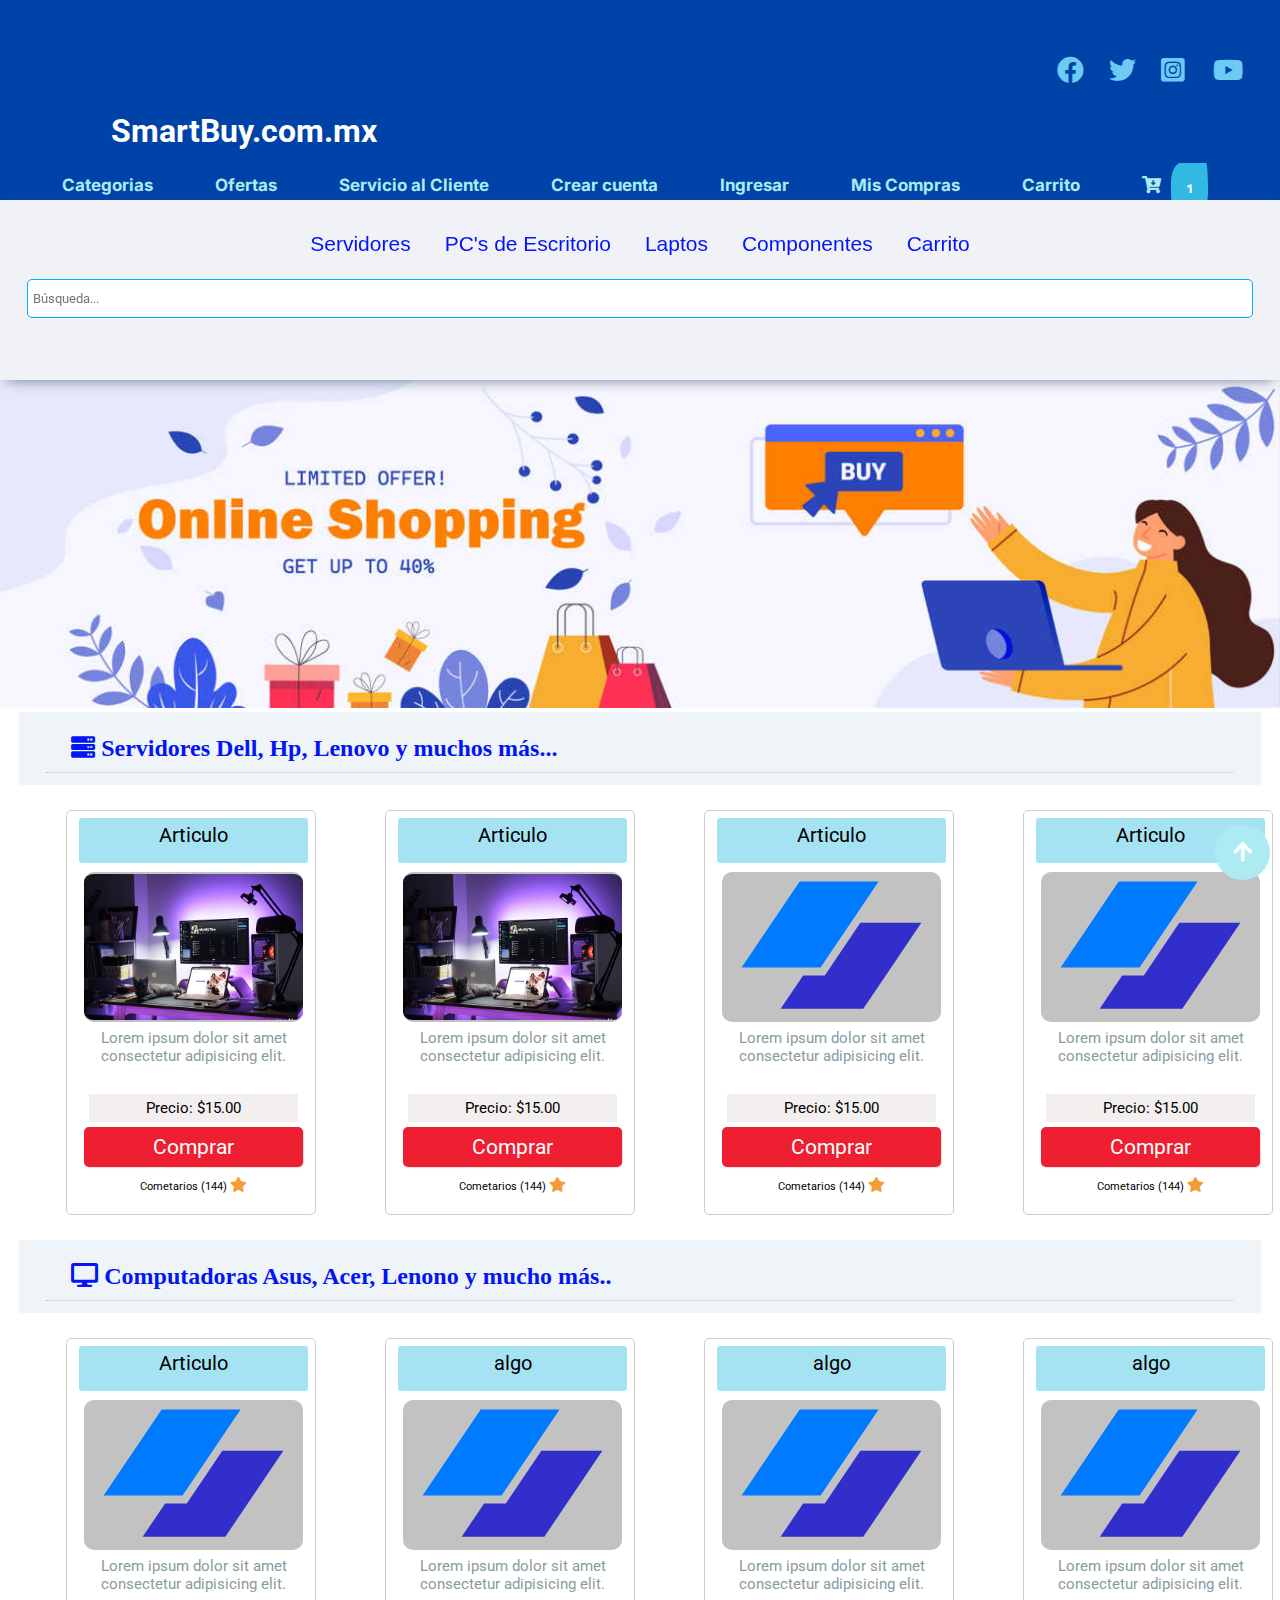
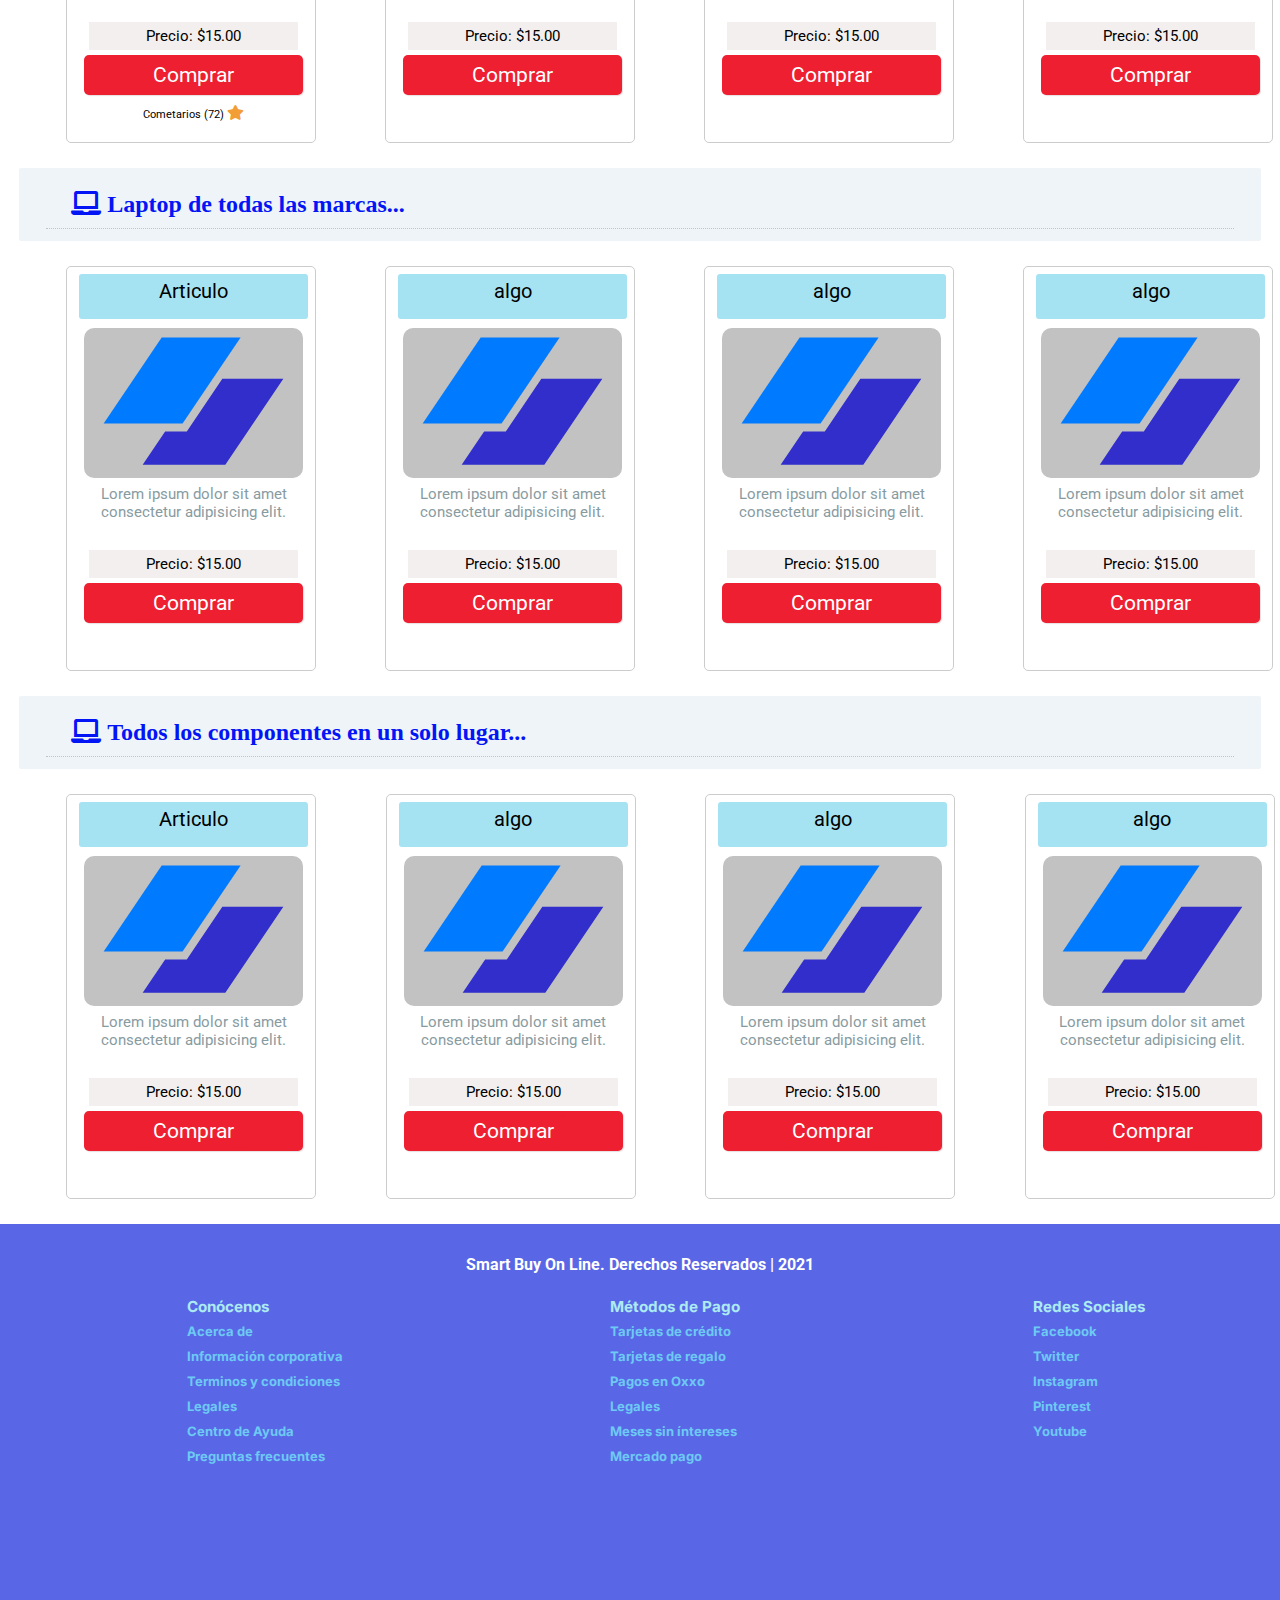
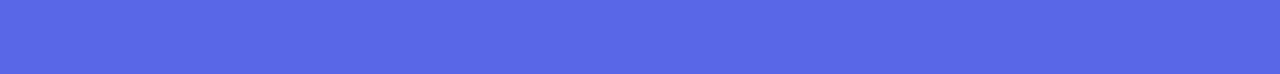
==== commit 0911f6bd: "Modificación de Colores" ====
--- a/index.html
+++ b/index.html
@@ -6,7 +6,6 @@
     <meta name="viewport" content="width=device-width, initial-scale=1.0" />
     <link rel="stylesheet" href="./css/estilos.css" />
    
-   >
 
 
     <title>Smart Buy On line</title>
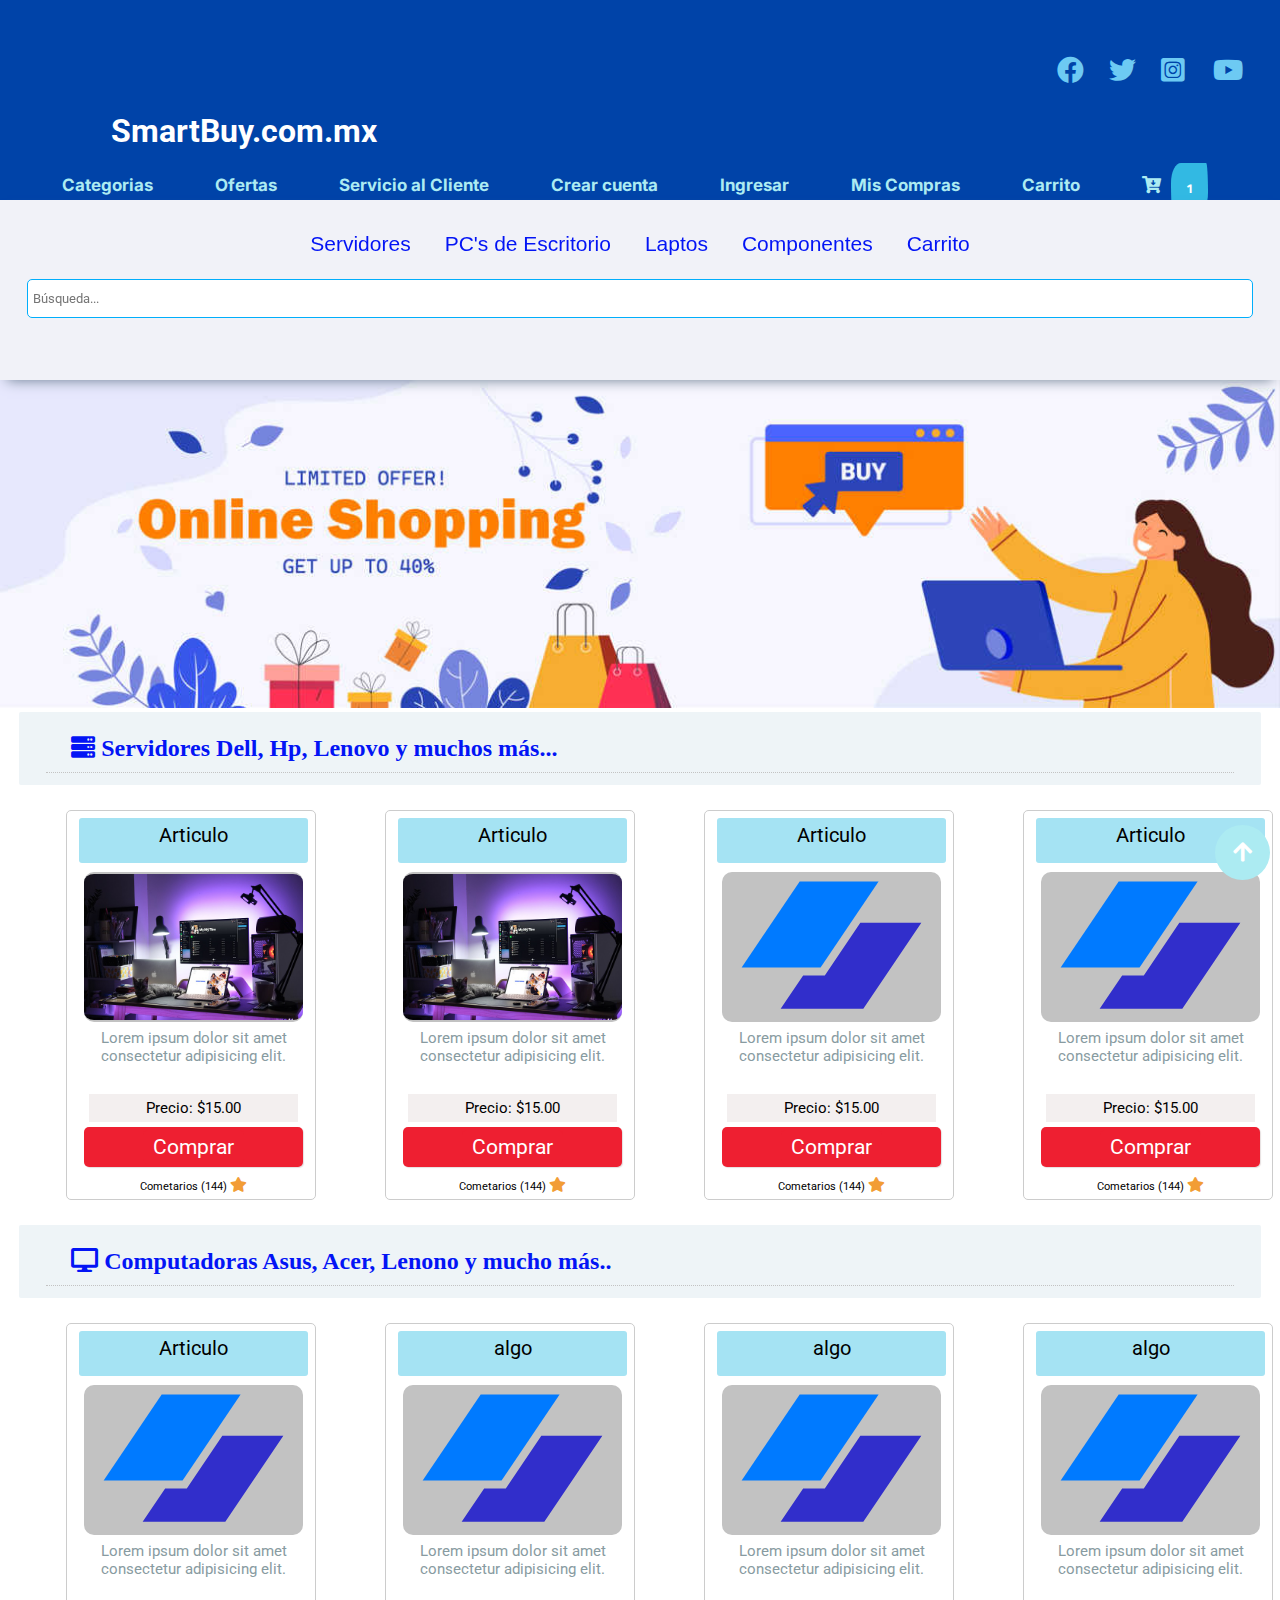
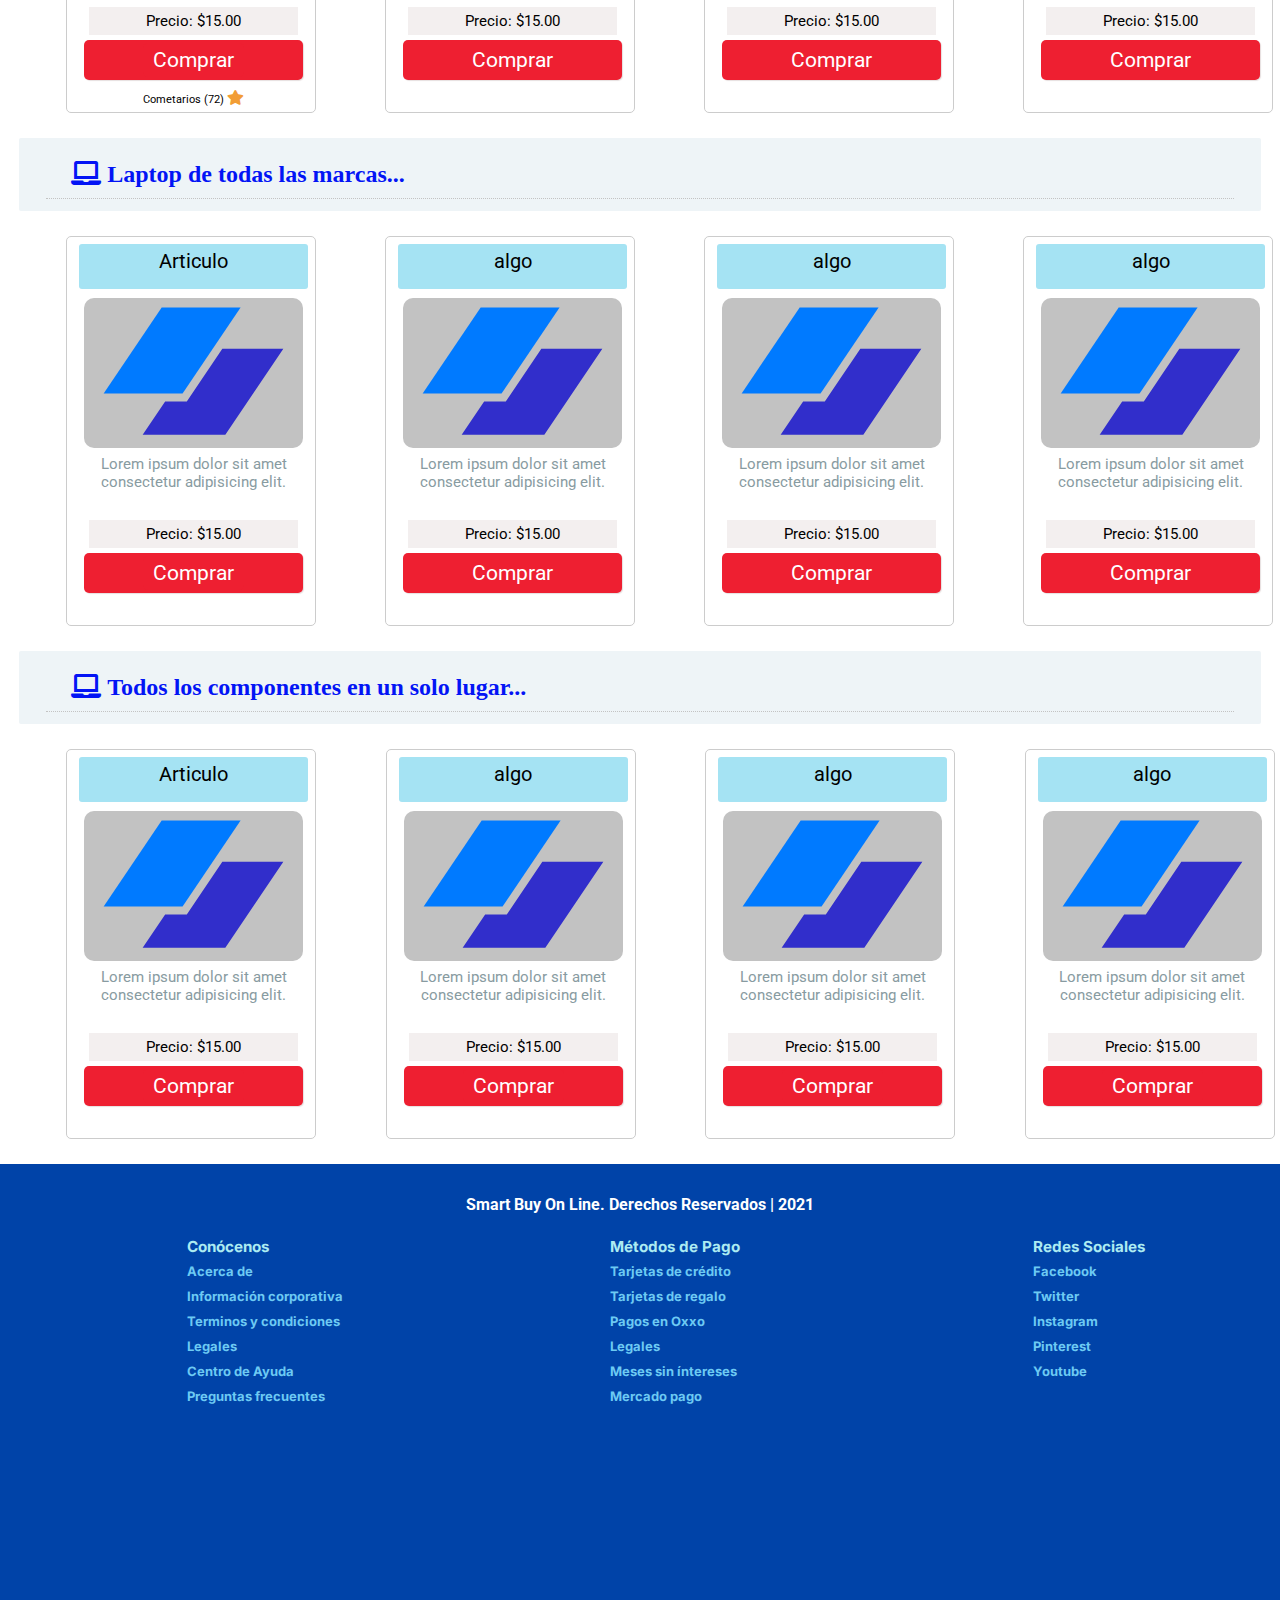
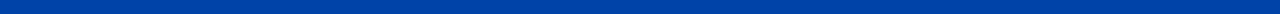
==== commit d66df30e: "Add files via upload" ====
--- a/index.html
+++ b/index.html
@@ -19,7 +19,7 @@
         <a href="#"><i class="fab fa-instagram-square"></i></a>
         <a href="#"><i class="fab fa-youtube"></i></a>
       </p>
-
+      
       <h1 id="inicio"><a href="index.html">SmartBuy.com.mx</a></h1>
 
       <nav class="MenuP">
@@ -49,7 +49,7 @@
           <li class="MenuP__elementos">
             <a class="MenuP__link" href="#carrito">
               <i id="carro" class="fas fa-cart-arrow-down"></i>
-              <p class=""><a class="link__carrito" href="#inicio">1</a></p>
+              <p class=""><a class="link__carrito " href="#inicio">1</a></p>
             </a>
           </li>
         </ul>
@@ -86,7 +86,7 @@
         </li>
       </ul>
       <input
-        class="subMenu__elementos--input"
+        class="subMenu__elementos--input input.subMenu__elementos--input:active"
         type="search"
         name="busqueda"
         id="busqueda"
--- a/css/estilos.css
+++ b/css/estilos.css
@@ -441,7 +441,7 @@
   padding: 5px 5px 5px 10px;
   border: 1px solid #ccc;
   width: 250px;
-  height: 405px;
+  height: 390px;
   left: 10%;
   display: inline-flex;
   flex-direction: row;
@@ -550,7 +550,7 @@
   padding: 31px 10px 50px 10px;
   width: 100%;
   height: 50vh;
-  background-color: rgb(89, 103, 231);
+  background-color:   #0043a8;
   color: #fff;
   font-family: "Roboto", Arial, Helvetica, sans-serif;
   font-weight: bolder;
@@ -579,7 +579,7 @@
   display: grid;
   grid-template-columns: 100px 100px 100px;
   grid-gap: 10px;
-  background-color: rgb(89, 103, 231);
+  background-color: 0043a8;
   color: #444;
   justify-content: space-around;
 }
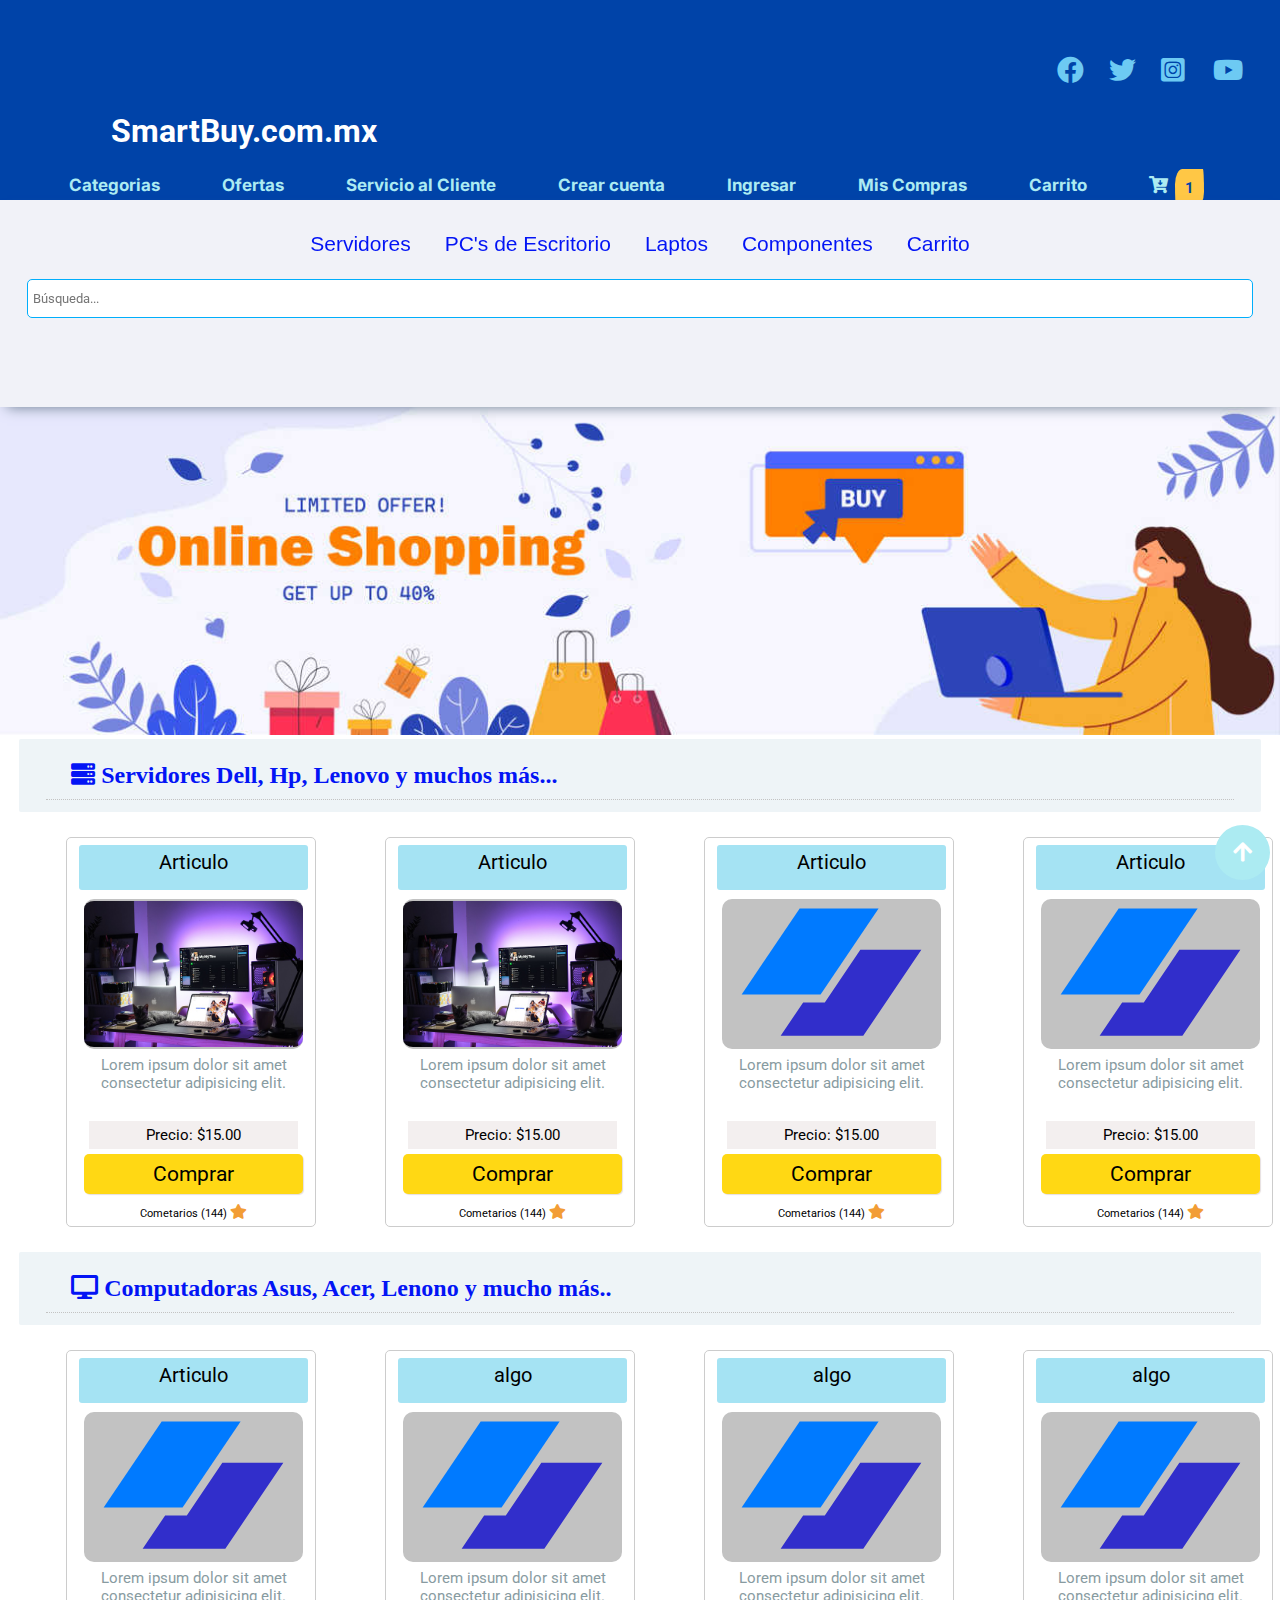
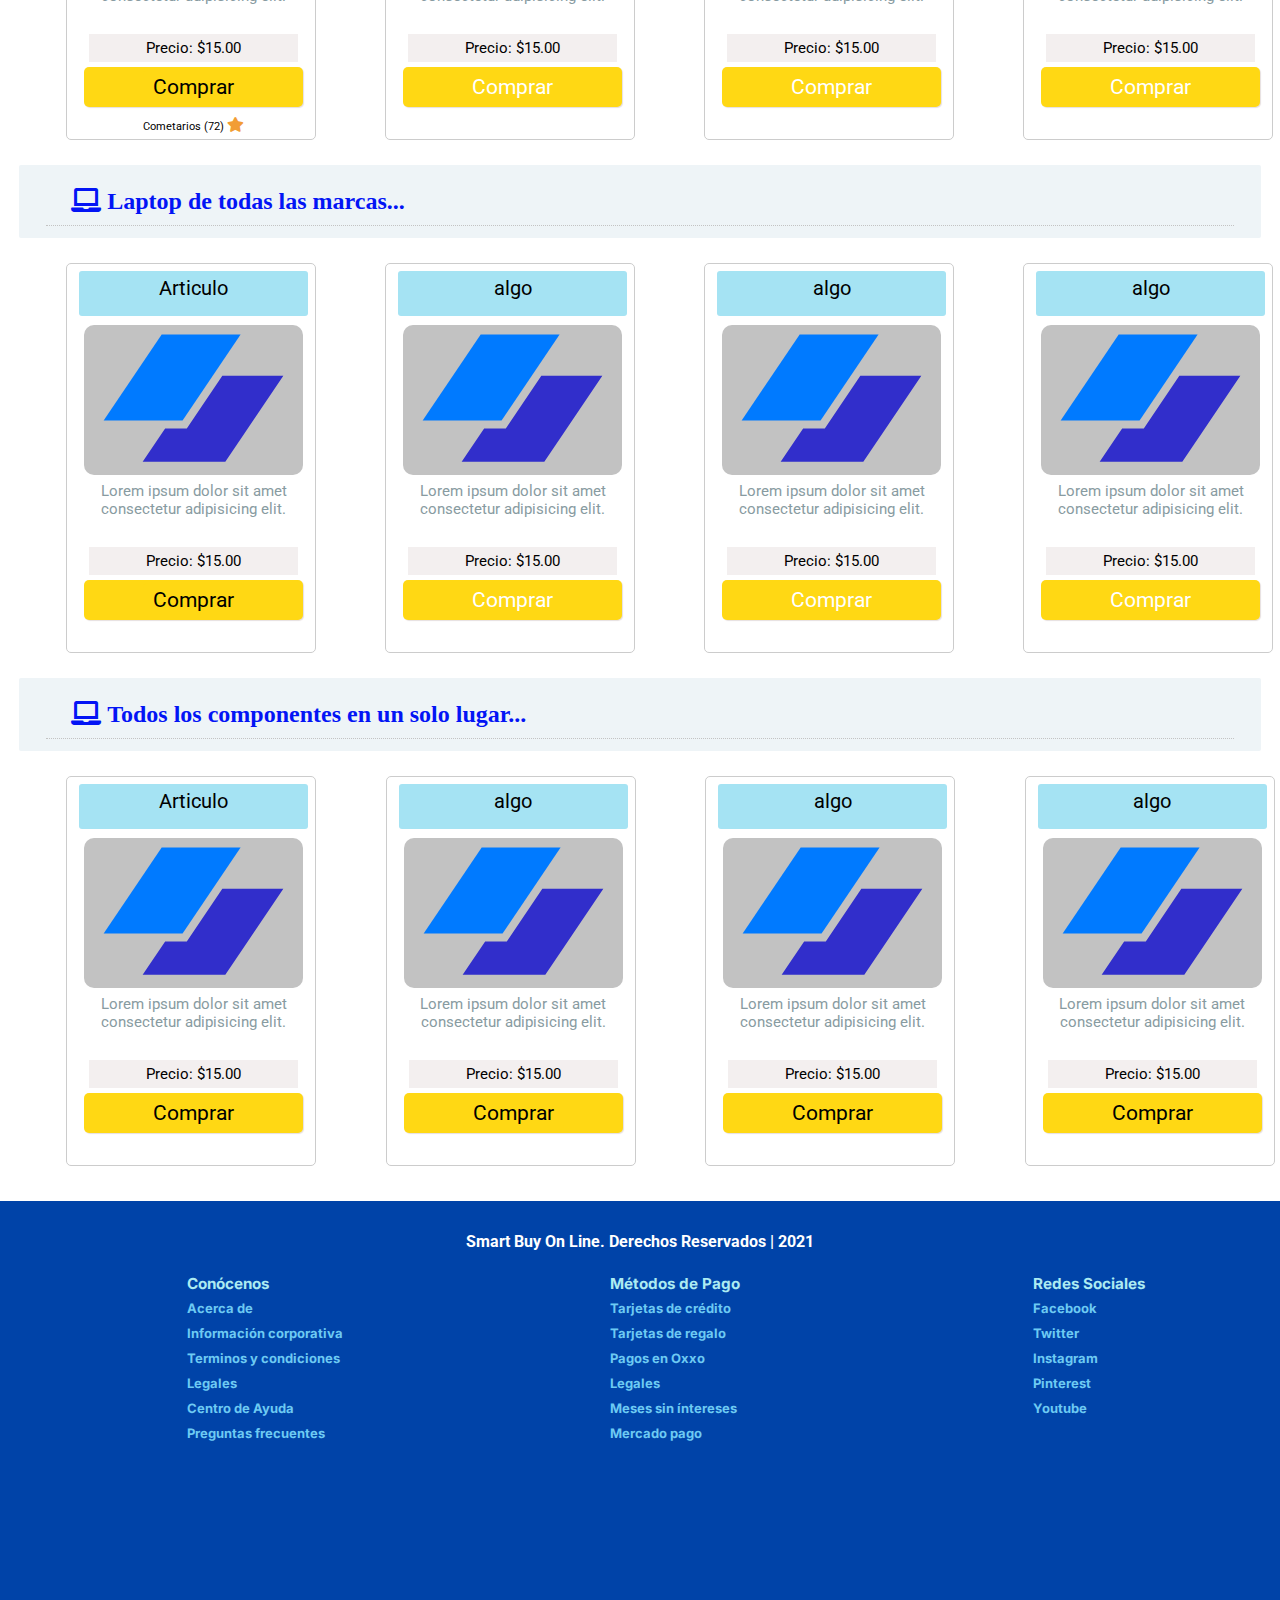
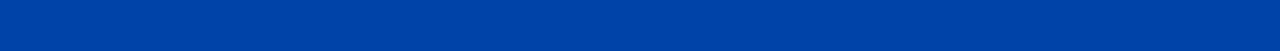
==== commit 0d6da4d0: "Link hacia la página del carro de compras" ====
--- a/index.html
+++ b/index.html
@@ -5,9 +5,6 @@
     <meta http-equiv="X-UA-Compatible" content="IE=edge" />
     <meta name="viewport" content="width=device-width, initial-scale=1.0" />
     <link rel="stylesheet" href="./css/estilos.css" />
-   
-
-
     <title>Smart Buy On line</title>
   </head>
 
@@ -19,7 +16,7 @@
         <a href="#"><i class="fab fa-instagram-square"></i></a>
         <a href="#"><i class="fab fa-youtube"></i></a>
       </p>
-      
+
       <h1 id="inicio"><a href="index.html">SmartBuy.com.mx</a></h1>
 
       <nav class="MenuP">
@@ -44,12 +41,12 @@
             <a class="MenuP__link" href="#laptos">Mis Compras</a>
           </li>
           <li class="MenuP__elementos">
-            <a class="MenuP__link" href="#componentes">Carrito</a>
+            <a class="MenuP__link" href="carrito.html">Carrito</a>
           </li>
           <li class="MenuP__elementos">
             <a class="MenuP__link" href="#carrito">
               <i id="carro" class="fas fa-cart-arrow-down"></i>
-              <p class=""><a class="link__carrito " href="#inicio">1</a></p>
+              <p class=""><a class="link__carrito" href="#inicio">1</a></p>
             </a>
           </li>
         </ul>
@@ -82,11 +79,11 @@
           <a class="subMenu__link subMenu--opciones" href="#componentes">Componentes </a>
         </li>
         <li class="subMenu__elementos">
-          <a class="subMenu__link subMenu--opciones" href="#">Carrito</a>
+          <a class="subMenu__link subMenu--opciones" href="carrito.html">Carrito</a>
         </li>
       </ul>
       <input
-        class="subMenu__elementos--input input.subMenu__elementos--input:active"
+        class="subMenu__elementos--input"
         type="search"
         name="busqueda"
         id="busqueda"
--- a/css/estilos.css
+++ b/css/estilos.css
@@ -11,6 +11,8 @@
   --encabezado: rgb(0,67,168);
   --redes_sociales: rgb(1,174,251);
   --carrito: #32B9E3;
+  --color_numero: #FAF258;
+  --color_boton_Comprar:#ffd814;
 }
 * {
   margin: 0px;
@@ -123,6 +125,9 @@
   left: 30px;
 }
 
+.logo {
+  padding: 1px 1px 1px 90px;
+}
 /* .carrito_mensaje_top {
   height: 28px;
   width: 28px;
@@ -160,33 +165,31 @@
 .carrito_mensaje_top p a {
   color: #fff;
   text-decoration: none;
-}
-
-.link__carrito {
-  color: #fff;
-  height: 10px;
+ 
+}
+
+.link__carrito { 
+  height: 7px;
   width: 10px;
-  padding: 15px 15px 15px 15px;
-  margin: 10px 10px;
-  background-color: var(--carrito);
+  padding: 10px 10px 10px 10px;
+  margin: 7px 7px;
+  background-color:#FFC745;
   border-radius: 10px 5% / 20px 30px;
   text-align: center;
   -webkit-transition: 0.5s;
   transition: 0.5s;
   z-index: 98;
-  font-size: 13px;
-  font-stretch: ultra-condensed;
-  color: #fff;
+  font-size: 15px;  
+  color: #0043a8;
   text-decoration: none;
   transition: all 0.5s ease;
+  font-family: "Roboto", sans-serif, Arial, Helvetica;
 }
 
 .link__carrito a:hover {
   color: #fff;
   text-decoration: none;
   font-size: 2%;
-
-
 }
 
 .encabezado {
@@ -337,7 +340,7 @@
   position: sticky;
   top: 0;
   width: 100%;
-  height: 20vh;
+  height: 23vh;
   display: inline-block;
   text-align: center;
   font-size: 33px;
@@ -366,7 +369,27 @@
 input.subMenu__elementos--input:focus {
   box-shadow: 1px 1px 1px var(--redes_sociales);
   border: 1px solid  var(--redes_sociales);;
-}
+  outline: none;
+}
+input.subMenu__elementos--input:active{
+  background-color:#2475bb;
+  border: 1px solid  var(--redes_sociales);;
+  outline: none;
+}
+
+.imagen__compra {
+  border-radius: 5px;
+  margin: 25px 0px 2px 0px;
+  padding: 2px 0px 2px 0px;
+  width: 250px;
+  height: 150px;
+  position: relative;
+  background-color: #fffefe;
+  border: 1px solid #c0c0c0;
+  display: inline-block;
+  
+}
+  
 .subMenu__imagen {
   border-radius: 10px;
   margin: 25px 0px 2px 0px;
@@ -456,7 +479,7 @@
 }
 
 button:hover {
-  background-color: rgb(238, 31, 49);
+  background-color:var(--color_boton_Comprar);
   cursor: pointer;
   border-bottom: 2px solid rgb(109, 104, 107);
   border-right: 2px solid rgb(109, 104, 107);
@@ -481,7 +504,7 @@
   font-size: 15px;
 }
 .card_botonComprar {
-  background-color: rgb(238, 31, 49);
+  background-color: var(--color_boton_Comprar);
   width: 100%;
   height: 40px;
   color: #fff;
@@ -493,10 +516,10 @@
   box-shadow: 1px 1px 1px rgb(230, 223, 223);
 }
 .card_botonComprar--activo {
-  background-color: rgb(238, 31, 49);
+  background-color:var(--color_boton_Comprar);
   width: 100%;
   height: 40px;
-  color: #fff;
+  color: black;
   padding: 5px 5px;
   border: none;
   border-radius: 5px;
@@ -510,7 +533,7 @@
 .card_botonComprar--activo:hover {
   width: 100%;
   height: 50px;
-  color: #fff;
+  color: black;
   padding: 5px 5px;
   border: none;
   border-radius: 5px;
@@ -547,6 +570,7 @@
 }
 
 .pie_derechosR {
+  margin-top: 10px;
   padding: 31px 10px 50px 10px;
   width: 100%;
   height: 50vh;
@@ -616,6 +640,123 @@
   justify-content: space-around;
   padding: 5px 5px 5px 1px;
 }
+/* carrito */
+.container__pago {  display: grid;
+  grid-template-columns: 1.5fr 0.5fr;
+  grid-template-rows: 1fr;
+  gap: 2px 10px;
+  grid-auto-flow: row;
+  justify-content: space-evenly;
+  align-content: space-evenly;
+  justify-items: start;
+  align-items: center;
+  grid-template-areas:
+    "promociones pagar";
+    width: 97%; 
+    height: 90%; 
+    margin: 5px 5px;
+    padding: 5px 5px;
+    background-color: #f2fcfd;
+    border: 1px solid var(--carrito);
+}
+
+.promociones { grid-area: promociones; }
+
+.pagar { grid-area: pagar; }
+
+.container__carrito{
+  display: grid;
+  grid-template-columns: 3px 0.7fr 1.5fr 0.3fr;
+  grid-template-rows:  0.1fr 0.4fr 0.4fr;
+  gap: 1px 50px;
+  grid-auto-flow: row;
+  grid-template-areas:    
+    "Seleccionar  Mensaje1 mensaje2 mensaje3"
+    "check imagen1 descripcion precio"
+    ". vacio1 subtotal neto";
+    border: 1px solid #c0c0c0;
+    border-radius: 10px;
+    width: 97%; 
+    height: 90%; 
+    margin:1px 5px 1px 5px;
+    padding: 15px 20px 1px 20px;
+    background-color: #f2fcfd;
+    justify-content:space-around;
+    align-content: space-evenly;
+    justify-items:auto;
+    align-items: center;
+}
+
+
+.Mensaje1 { 
+  grid-area: Mensaje1; 
+  border-bottom: 1px solid #c0c0c0;
+  
+}
+
+.mensaje2 { 
+  grid-area: mensaje2;
+  border-bottom: 1px solid #c0c0c0;
+
+ }
+
+.mensaje3 { 
+  grid-area: mensaje3; 
+  border-bottom: 1px solid #c0c0c0;
+  text-align:right;
+}
+
+.imagen1 { 
+  grid-area: imagen1; 
+}
+
+.descripcion { grid-area: descripcion; }
+
+.precio { 
+  grid-area: precio; 
+  text-align:right;
+}
+
+.vacio1 { grid-area: vacio1; }
+
+.subtotal { 
+  grid-area: subtotal; 
+  text-align: right;
+}
+
+.neto { 
+  grid-area: neto; 
+  text-align:right;
+}
+
+.Pago { grid-area: Pago; }
+
+.container_car--buy {  
+  display: grid;
+  grid-template-columns: 1fr 2fr 0.8fr;
+  grid-template-rows: 0.5fr;
+  gap: 2px 2px;
+  grid-auto-flow: row;
+  grid-template-areas:
+    "imagen_Art descripcion_Art precio_Art";
+    border: 1px solid saddlebrown;
+}
+
+.imagen_Art { 
+  grid-area: imagen_Art; 
+  padding: 50px 50px;
+  
+}
+
+.descripcion_Art { 
+  grid-area: descripcion_Art; 
+  padding: 50px 50px;
+}
+
+.precio_Art { 
+  grid-area: precio_Art; 
+  padding: 50px 50px;}
+
 
 @media all and (max-width: 340px) and (min-width: 5px) {
   .encabezado {
